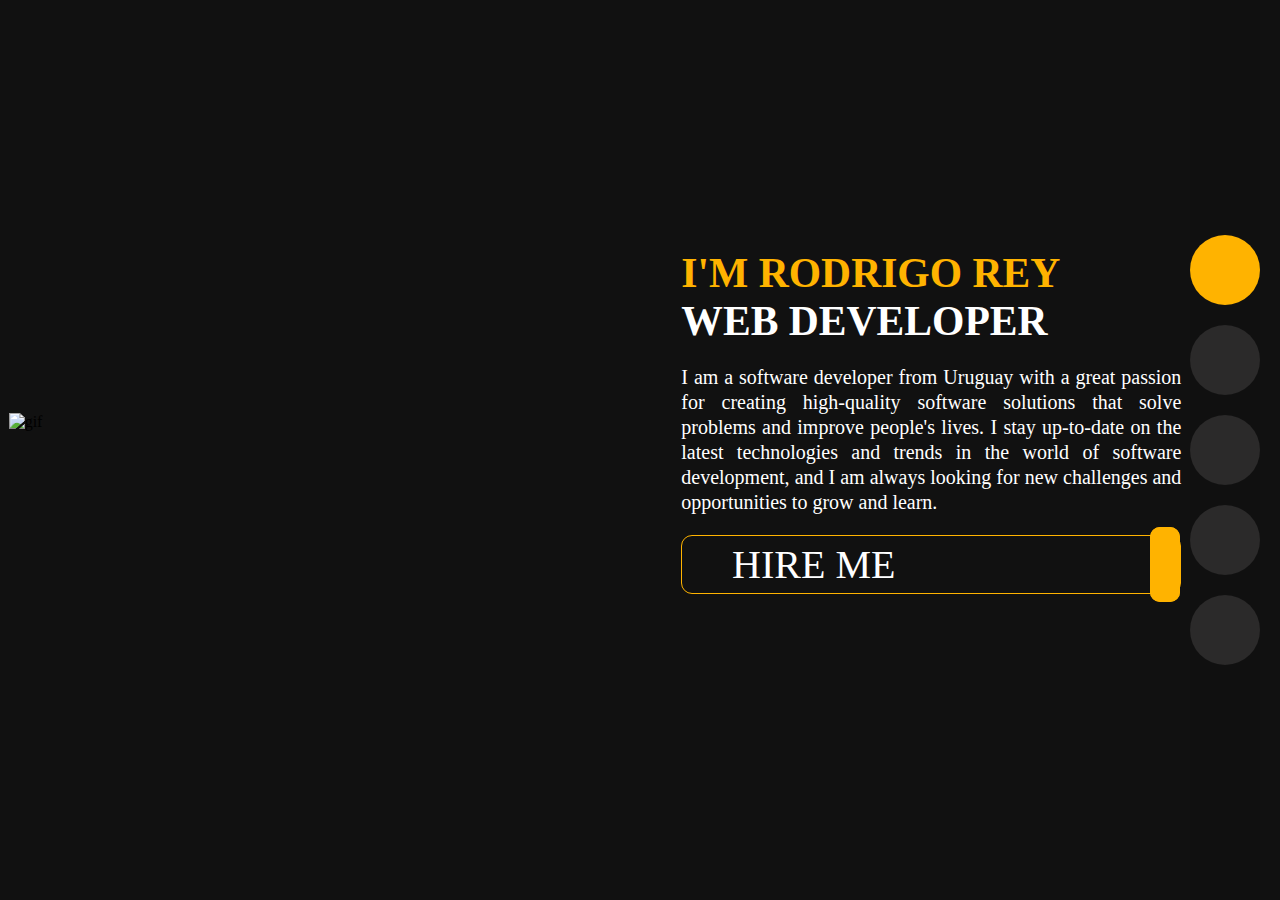
==== index.html @ fa1f94f4 "update identation" ====
<!DOCTYPE html>
<html lang="en">
  <head>
    <!-- Meta descriptions - SEO -->
    <meta charset="UTF-8" />
    <meta http-equiv="X-UA-Compatible" content="IE=edge" />
    <meta name="viewport" content="width=device-width, initial-scale=1.0" />
    <meta name="language" content="english" />
    <meta name="copyright" content="Rodridev inc." />
    <meta name="author" content="Rodrigo Rey" />
    <meta name="audience" content="all" />
    <meta
      name="description"
      content="Discover my web development portfolio showcasing my design & development skills. See my projects and learn how I can create digital solutions for you."
    />
    <meta
      name="keywords"
      content="development, portfolio, html, css, javsacript, java, react, projects, skills, web"
    />
    <meta name="robots" content="index, all, follow" />
    <meta name="category" content="SaaS" />
    <!-- <meta itemprop="telephone" content="+59899999999" /> -->
    <!-- End Meta descriptions - SEO -->
    <!-- <script
      async
      src="https://www.googletagmanager.com/gtag/js?id=G-KCD3X6GB71"
    ></script> -->
    <link rel="stylesheet" href="styles/styles.css" />
    <link rel="shortcut icon" href="/img/logo.webp" />
    <script
      src="https://kit.fontawesome.com/9e08149179.js"
      crossorigin="anonymous"
    ></script>
    <title>Rodrigo Rey | Portfolio-Web</title>
  </head>
  <body>
    <div class="container-index">
      <header class="container-index__header">
        <nav class="nav">
          <ul class="nav__items">
            <li class="nav__items__item active">
              <a href="/"><i class="fa fa-home" aria-hidden="true"></i></a>
            </li>
            <li class="nav__items__item">
              <a href="pages/about.html"
                ><i class="fa fa-user" aria-hidden="true"></i
              ></a>
            </li>
            <li class="nav__items__item">
              <a href="pages/skills.html"
                ><i class="fa fa-book" aria-hidden="true"></i
              ></a>
            </li>
            <li class="nav__items__item">
              <a href="pages/projects.html"
                ><i class="fa fa-folder" aria-hidden="true"></i
              ></a>
            </li>
            <li class="nav__items__item">
              <a href="pages/contact.html"
                ><i class="fa fa-comment-o" aria-hidden="true"></i
              ></a>
            </li>
          </ul>
        </nav>
      </header>
      <main class="container-index__main">
        <div class="contenedor">
          <figure class="figure-home">
            <img src="img/gif.gif" alt="gif" />
          </figure>
          <section class="presentation">
            <h1 class="title-index">
              I'M RODRIGO REY <span>WEB DEVELOPER</span>
            </h1>
            <p>
              I am a software developer from Uruguay with a great passion for
              creating high-quality software solutions that solve problems and
              improve people's lives. I stay up-to-date on the latest
              technologies and trends in the world of software development, and
              I am always looking for new challenges and opportunities to grow
              and learn.
            </p>
            <a href="#">
              <span class="hire">HIRE ME</span>
              <div class="hire__icon">
                <i class="fa fa-arrow-right"></i>
              </div>
            </a>
          </section>
        </div>
      </main>
      <footer class="footer">
        <ul class="footer__iconos">
          <li class="footer__item">
            <a
              href="https://www.linkedin.com/in/rodrigorey2005/"
              target="_blank"
              ><i class="fa fa-linkedin" aria-hidden="true"></i
            ></a>
          </li>
          <li class="footer__item">
            <a href="https://github.com/RodReBer" target="_blank"
              ><i class="fa fa-github" aria-hidden="true"></i
            ></a>
          </li>
          <li class="footer__item">
            <a
              href="https://www.youtube.com/@rodrigorey9706/videos"
              target="_blank"
              ><i class="fa fa-youtube-play" aria-hidden="true"></i
            ></a>
          </li>
        </ul>
      </footer>
    </div>
  </body>
</html>
---- styles/styles.css ----
@font-face {
  font-family: "popinsregular";
  src: url(../fonts/popinsregular.ttf);
}
* {
  margin: 0;
  padding: 0;
  box-sizing: border-box;
  font-family: popinsregular;
  /* border: 1px solid red; */
}

/*Start General*/
body {
  width: 100%;
  height: 100%;
  background-color: #111111;
}

html {
  scrollbar-color: #ffb300 rgba(224, 224, 224, 0.0745098039);
  scrollbar-width: thin;
}

a {
  text-decoration: none;
  color: white;
}

ul {
  list-style: none;
}

::selection {
  color: white;
  background: #ffb300;
}

span {
  color: white;
}

/*End General*/
/*Start About*/
@media (max-width: 900px) {
  .container-about {
    display: flex;
    height: 100vh;
    flex-flow: column nowrap;
    align-items: center;
  }
  .main-about {
    display: flex;
    align-items: center;
    flex-flow: column nowrap;
  }
  .container-about h1 {
    color: white;
    position: relative;
    font-size: calc(3vw + 2rem);
    top: 50px;
  }
  .container-about h1 span {
    color: #ffb300;
  }
  .figure-about {
    display: flex;
    justify-content: center;
  }
  .figure-about img {
    min-width: 100px;
    width: 100%;
    height: auto;
  }
  .info-about {
    display: flex;
    flex-flow: column nowrap;
    padding: 0px 20px 0px 20px;
    gap: 10px;
  }
  .info-about h2 {
    color: white;
    font-size: 35px;
  }
  .info-about .container-info {
    display: flex;
    flex-flow: row nowrap;
    gap: 5vw;
    justify-content: space-between;
  }
  .container-info p {
    color: white;
  }
  .container-info h3 {
    color: rgba(255, 255, 255, 0.504);
    font-weight: 600;
  }
  .container-info .row1,
  .container-info .row2 {
    display: flex;
    flex-flow: column nowrap;
    gap: 15px;
  }
  .freelance #green {
    color: #5be85b;
  }
  .info-about a {
    display: flex;
    flex-flow: row nowrap;
    justify-content: space-between;
    font-size: 40px;
    text-decoration: none;
    color: white;
    text-align: center;
    align-items: center;
    border: 1px solid #ffb300;
    border-radius: 11px;
  }
  .info-about a span {
    font-size: 30px;
    padding: 0px 1% 0px;
  }
  .info-about a i {
    background-color: #ffb300;
    width: 70px;
    border: 15px solid #ffb300;
    border-radius: 10px;
    height: 100%;
  }
}
@media (min-width: 901px) {
  .container-about h1 {
    padding-top: 20px;
    font-size: calc(3vw + 1rem);
  }
  .container-about {
    display: flex;
    height: 100vh;
    flex-flow: column nowrap;
    align-items: center;
    justify-content: center;
  }
  .main-about {
    width: 80%;
    height: 100%;
    display: flex;
    align-items: center;
    flex-flow: column nowrap;
    justify-content: center;
  }
  .container-about .main-about .title h1 {
    color: white;
  }
  .container-about .main-about .title h1 span {
    color: #ffb300;
  }
  .content-about {
    height: 100%;
    width: 90vw;
    display: flex;
    flex-flow: row-reverse nowrap;
    justify-content: space-around;
    margin-bottom: 100px;
  }
  .info-about .title {
    color: white;
    font-size: 35px;
  }
  .info-about .container-info {
    display: flex;
    flex-flow: row nowrap;
    gap: 5vw;
    justify-content: space-between;
  }
  .container-info p {
    color: white;
  }
  .container-info h3 {
    color: rgba(255, 255, 255, 0.504);
    font-weight: 600;
  }
  .container-info .row1,
  .container-info .row2 {
    display: flex;
    flex-flow: column nowrap;
    gap: 15px;
  }
  .freelance #green {
    color: #5be85b;
  }
  .info-about a {
    display: flex;
    flex-flow: row nowrap;
    justify-content: space-between;
    font-size: 40px;
    text-decoration: none;
    color: white;
    text-align: center;
    align-items: center;
    border: 1px solid #ffb300;
    border-radius: 11px;
  }
  .info-about a span {
    font-size: 30px;
    padding: 0px 1% 0px;
  }
  .info-about a i {
    background-color: #ffb300;
    width: 70px;
    border: 15px solid #ffb300;
    border-radius: 10px;
    height: 100%;
  }
  .content-about .info-about {
    display: flex;
    flex-flow: column nowrap;
    gap: 30px;
    justify-content: center;
  }
  .figure-about {
    display: flex;
    align-items: center;
    height: 100%;
    width: 600px;
  }
  .figure-about img {
    min-width: 400px;
    width: 100%;
    height: auto;
  }
}
/*End About*/
/*Start Contact*/
@media (max-width: 900px) {
  .container-contact h1 {
    color: white;
    position: relative;
    font-size: calc(3vw + 2rem);
    margin-top: 50px;
    padding-bottom: 40px;
    text-align: center;
  }
  .container-contact h1 span {
    color: #ffb300;
  }
  .contact-container {
    display: flex;
    flex-flow: column nowrap;
    gap: 20px;
    margin-top: 35px;
    align-items: center;
  }
  .main-skills {
    width: 80%;
    height: 100%;
    display: flex;
    align-items: center;
    flex-flow: column nowrap;
    justify-content: center;
  }
  .container-contact {
    display: flex;
    height: 100vh;
    flex-flow: column nowrap;
    align-items: center;
    justify-content: space-between;
  }
  .message-contact textarea {
    padding-top: 10px;
    padding-left: 20px;
    font-size: 18px;
    width: 60vw;
    max-width: 70vw;
    border-radius: 20px;
    background-color: #2b2a2a;
    resize: vertical;
    max-height: 400px;
    min-height: 100px;
    border: 1px solid #2b2a2a;
    color: white;
  }
  .info-contact input:focus {
    outline: none;
    border: 1px solid #ffb300;
  }
  textarea:focus {
    outline: none;
    border: 1px solid #ffb300;
  }
  .form-contact {
    width: 60vw;
    display: flex;
    flex-flow: column nowrap;
    gap: 20px;
  }
  .info-contact {
    width: 60vw;
    display: flex;
    flex-flow: column nowrap;
    gap: 20px;
  }
  .info-contact input {
    width: 60vw;
    border-radius: 20px;
    background-color: #2b2a2a;
    border: 1px solid #2b2a2a;
    padding: 5px 0px 5px 20px;
    font-size: 18px;
    color: white;
  }
  .message-contact {
    width: 60vw;
    display: flex;
    flex-flow: column nowrap;
  }
  .message-contact h2 {
    color: rgba(255, 255, 255, 0.587);
    padding-left: 20px;
    font-size: 18px;
    font-weight: 200;
  }
  .buttonmsg {
    width: 60vw;
    background-color: #111111;
    display: flex;
    flex-flow: row nowrap;
    font-size: 25px;
    text-decoration: none;
    color: white;
    justify-content: space-between;
    text-align: center;
    align-items: center;
    border: 1px solid #ffb300;
    border-radius: 11px;
    gap: 10px;
    height: auto;
  }
  .buttonmsg i {
    display: flex;
    background-color: #ffb300;
    width: 65px;
    height: 65px;
    border: 30px solid #ffb300;
    border-radius: 10px;
    align-items: center;
    justify-content: center;
  }
  .button-contact {
    height: auto;
    width: 100%;
    display: flex;
    justify-content: center;
  }
  .buttonmsg span {
    padding-left: 5px;
  }
}
@media (max-width: 440px) {
  .buttonmsg i {
    height: 76px;
    width: 76px;
  }
}
@media (min-width: 901px) {
  .container-contact h1 {
    color: white;
    position: relative;
    font-size: calc(3vw + 1rem);
    margin-top: 50px;
    padding-bottom: 40px;
    text-align: center;
  }
  .container-contact h1 span {
    color: #ffb300;
  }
  .contact-container {
    display: flex;
    flex-flow: column nowrap;
    gap: 20px;
    margin-top: 35px;
  }
  .main-skills {
    width: 80%;
    height: 100%;
    display: flex;
    align-items: center;
    flex-flow: column nowrap;
    justify-content: center;
  }
  .container-contact {
    display: flex;
    height: 100vh;
    flex-flow: column nowrap;
    align-items: center;
    justify-content: space-between;
  }
  .message-contact textarea {
    padding-top: 10px;
    padding-left: 20px;
    font-size: 18px;
    width: 60vw;
    max-width: 70vw;
    border-radius: 20px;
    background-color: #2b2a2a;
    resize: vertical;
    max-height: 360px;
    min-height: 100px;
    border: 1px solid #2b2a2a;
    color: white;
  }
  .info-contact input:focus {
    outline: none;
    border: 1px solid #ffb300;
  }
  textarea:focus {
    outline: none;
    border: 1px solid #ffb300;
  }
  .form-contact {
    width: 60vw;
    display: flex;
    flex-flow: column nowrap;
    gap: 20px;
  }
  .info-contact {
    width: 60vw;
    display: flex;
    flex-flow: row nowrap;
    gap: 15px;
  }
  .info-contact input {
    width: 50%;
    border-radius: 20px;
    background-color: #2b2a2a;
    border: 1px solid #2b2a2a;
    padding: 5px 0px 5px 20px;
    font-size: 18px;
    color: white;
  }
  .subject input {
    width: 100%;
  }
  .message-contact {
    width: 60vw;
    display: flex;
    flex-flow: column nowrap;
  }
  .message-contact h2 {
    color: rgba(255, 255, 255, 0.587);
    padding-left: 20px;
    font-size: 18px;
    font-weight: 200;
  }
  .buttonmsg {
    width: 50%;
    background-color: #111111;
    display: flex;
    flex-flow: row nowrap;
    font-size: 25px;
    color: white;
    justify-content: space-between;
    text-align: center;
    align-items: center;
    border: 1px solid #ffb300;
    border-radius: 11px;
  }
  .buttonmsg i {
    display: flex;
    background-color: #ffb300;
    width: 60px;
    height: 60px;
    border: 20px solid #ffb300;
    border-radius: 10px;
    align-items: center;
    justify-content: center;
  }
  .button-contact {
    height: auto;
    width: 100%;
    display: flex;
    justify-content: start;
  }
  .buttonmsg span {
    padding-left: 5px;
  }
}
/*End Contact*/
/*Start Projects*/
.container-project h1 {
  color: white;
  position: relative;
  font-size: calc(3vw + 1rem);
  margin-top: 50px;
  padding-bottom: 40px;
}

.container-project h1 span {
  color: #ffb300;
}

.projects__project img {
  width: 75px;
  height: 75px;
  border-radius: 11px;
}

.projects__project {
  width: 300px;
  height: 200px;
  background-color: rgba(255, 255, 255, 0.1);
  border: 2px solid #ffb300;
  font-size: 16px;
  font-weight: 400;
  text-align: center;
  display: flex;
  justify-content: center;
  align-items: center;
  border-radius: 11px;
  position: relative;
}

.items-projects {
  width: 100%;
  height: 100%;
  display: flex;
  justify-content: center;
  flex-flow: row wrap;
  gap: 20px;
  margin-top: 20vh;
  margin-bottom: 54px;
}

.projects {
  display: flex;
  flex-flow: row wrap;
  justify-content: center;
  align-items: center;
  width: 80%;
  height: auto;
  margin-bottom: 60px;
  gap: 20px;
}

.main-project {
  background-color: #111111;
  height: 100%;
  display: flex;
  align-items: center;
  flex-flow: column nowrap;
  justify-content: space-between;
}

.description {
  position: absolute;
  top: 0;
  left: 0;
  width: 100%;
  height: 100%;
  background-color: rgba(255, 255, 255, 0.655);
  opacity: 0;
  transition: opacity 0.3s ease-in-out;
  display: flex;
  align-items: center;
  justify-content: center;
  text-align: center;
  border-radius: 11px;
}

.projects__project:hover .description {
  opacity: 1;
  border-radius: 11px;
}

@media (max-width: 900px) {
  .container-project h1 {
    font-size: calc(3vw + 1.5rem);
  }
  .projects__project {
    width: 250px;
    height: 150px;
  }
}
/*End Projects*/
/*Start Skills*/
@media (max-width: 900px) {
  .container-skills {
    display: flex;
    height: 100%;
    flex-flow: column nowrap;
    align-items: center;
    justify-content: space-between;
  }
  .main-skills {
    display: flex;
    align-items: center;
    flex-flow: column nowrap;
    margin-bottom: 50px;
  }
  .container-skills h1 {
    color: white;
    position: relative;
    font-size: calc(3vw + 2rem);
    margin-top: 50px;
    text-align: center;
  }
  .container-skills h1 span {
    color: #ffb300;
  }
  .skills {
    display: flex;
    flex-flow: row wrap;
    gap: 20px;
    justify-content: center;
  }
  .content-skills {
    display: flex;
    flex-flow: column nowrap;
    gap: 20px;
  }
  .categories {
    display: flex;
    flex-flow: row wrap;
    align-self: center;
    gap: 5px;
    justify-content: space-around;
    width: 100%;
  }
  .categories a {
    padding: 0px 10px 0px 10px;
    background-color: #444444;
    border-radius: 5px;
    text-align: center;
  }
  .skill {
    width: 120px;
    height: 120px;
    background-color: rgba(255, 255, 255, 0.1);
    border: 2px solid #ffb300;
    font-size: 16px;
    font-weight: 400;
    text-align: center;
    display: flex;
    justify-content: center;
    align-items: center;
    border-radius: 11px;
    position: relative;
  }
  .skill img {
    width: 85px;
    height: 85px;
    border-radius: 11px;
  }
  .description {
    position: absolute;
    top: 0;
    left: 0;
    width: 100%;
    height: 100%;
    background-color: rgba(255, 255, 255, 0.655);
    opacity: 0;
    transition: opacity 0.3s ease-in-out;
    display: flex;
    align-items: center;
    justify-content: center;
    text-align: center;
    border-radius: 11px;
    cursor: default;
    user-select: none;
  }
  .skill:active .description {
    opacity: 1;
    border-radius: 11px;
  }
  .description h2 {
    color: #111111;
    font-size: 16px;
    font-weight: 900;
  }
}
@media (min-width: 901px) {
  .container-skills {
    display: flex;
    height: 100vh;
    flex-flow: column nowrap;
    align-items: center;
    justify-content: center;
  }
  .main-skills {
    width: 80%;
    height: 100%;
    display: flex;
    align-items: center;
    flex-flow: column nowrap;
    justify-content: center;
  }
  .container-skills h1 {
    color: white;
    position: relative;
    font-size: calc(3vw + 1rem);
    margin-top: 50px;
    padding-bottom: 40px;
  }
  .container-skills h1 span {
    color: #ffb300;
  }
  .skills {
    display: flex;
    flex-flow: row wrap;
    gap: 20px;
    justify-content: center;
  }
  .content-skills {
    display: flex;
    flex-flow: column nowrap;
    gap: 20px;
    height: 100%;
    width: 90vw;
    max-width: 1000px;
  }
  .categories {
    display: flex;
    flex-flow: row wrap;
    align-self: center;
    gap: 5px;
    justify-content: space-around;
    width: 100%;
  }
  .categories a {
    padding: 0px 10px 0px 10px;
    background-color: #444444;
    border-radius: 5px;
    text-align: center;
  }
  .skill {
    width: 150px;
    height: 150px;
    background-color: rgba(255, 255, 255, 0.1);
    border: 2px solid #ffb300;
    font-size: 16px;
    font-weight: 400;
    text-align: center;
    display: flex;
    justify-content: center;
    align-items: center;
    border-radius: 11px;
    position: relative;
  }
  .skill img {
    width: 85px;
    height: 85px;
    border-radius: 11px;
  }
  .description {
    position: absolute;
    top: 0;
    left: 0;
    width: 100%;
    height: 100%;
    background-color: rgba(255, 255, 255, 0.655);
    opacity: 0;
    transition: opacity 0.3s ease-in-out;
    display: flex;
    align-items: center;
    justify-content: center;
    text-align: center;
    border-radius: 11px;
    cursor: default;
    user-select: none;
  }
  .skill:hover .description {
    opacity: 1;
    border-radius: 11px;
  }
  .description h2 {
    color: #111111;
    font-size: 16px;
    font-weight: 900;
  }
}
/*End Skills*/
/*index*/
.title-index {
  display: flex;
  flex-flow: column nowrap;
  font-weight: bold;
  color: #ffb300;
  font-size: calc(3vw + 2rem);
}

.presentation h1 {
  font-weight: bold;
  color: #ffb300;
  font-size: calc(3vw + 2rem);
}

@media (max-width: 900px) {
  body {
    overflow: scroll;
  }
  .contenedor {
    display: flex;
    flex-flow: column nowrap;
    align-items: center;
  }
  .container-index {
    display: flex;
    height: 100vh;
    flex-flow: column nowrap;
    justify-content: space-between;
  }
  /*presentation*/
  .container-index__main {
    display: flex;
    flex-flow: column nowrap;
    align-items: center;
  }
  .presentation h1 {
    text-align: center;
  }
  .presentation p {
    font-size: 20px;
    padding: 0px 10vw 0px 10vw;
    color: white;
    text-align: justify;
  }
  .figure-home {
    display: flex;
    justify-content: center;
  }
  .figure-home img {
    min-width: 100px;
    width: 100%;
    height: auto;
  }
  .presentation a {
    display: flex;
    flex-flow: row nowrap;
    justify-content: space-between;
    font-size: 40px;
    text-decoration: none;
    color: white;
    align-items: center;
    border: 1px solid #ffb300;
    border-radius: 11px;
    margin: 10px 10vw 0px 10vw;
  }
  .hire__icon {
    width: 60px;
    text-align: center;
    background-color: #ffb300;
    border-radius: 9px;
  }
}
@media (min-width: 901px) {
  .container-index {
    display: flex;
    height: 100vh;
    flex-flow: column nowrap;
  }
  .container-index__header {
    background-color: rgba(17, 17, 17, 0.5960784314);
    height: 100%;
    display: flex;
    position: fixed;
    right: 0;
    align-items: center;
    margin-right: 20px;
  }
  /*main*/
  .container-index__main {
    height: 100%;
    display: flex;
    align-items: center;
    flex-flow: column nowrap;
    justify-content: space-evenly;
  }
  .container-index__main .contenedor {
    width: 100%;
    display: flex;
    flex-flow: row nowrap;
    align-items: center;
    justify-content: space-evenly;
    gap: 5%;
  }
  .container-index__main .figure-home img {
    min-width: 400px;
    width: 100%;
    height: auto;
  }
  .container-index__main .figure-home {
    display: flex;
    align-items: center;
    height: 100%;
    width: 600px;
  }
  .presentation {
    max-width: 500px;
    width: 100%;
    height: auto;
    display: flex;
    flex-direction: column;
    gap: 20px;
    margin-right: 90px;
  }
  .presentation h1 {
    display: flex;
    flex-flow: column nowrap;
    color: #ffb300;
    font-size: calc(2vw + 1rem);
  }
  .presentation p {
    max-width: 520px;
    line-height: 25px;
    font-size: 20px;
    color: white;
    text-align: justify;
  }
  .presentation a {
    display: flex;
    flex-flow: row nowrap;
    justify-content: space-between;
    font-size: 40px;
    text-decoration: none;
    color: white;
    text-align: center;
    align-items: center;
    border: 1px solid #ffb300;
    border-radius: 11px;
  }
  .presentation a span {
    padding: 5px 10% 5px;
  }
  .presentation a i {
    background-color: #ffb300;
    width: 70px;
    border: 15px solid #ffb300;
    border-radius: 10px;
    height: 100%;
  }
  /*End main*/
}
/*end index*/
/*Footer*/
@media (max-width: 900px) {
  .footer {
    width: 100%;
    display: flex;
    justify-content: center;
    padding-bottom: 75px;
  }
  .footer__iconos {
    display: flex;
    flex-flow: row nowrap;
  }
  .footer__iconos li {
    display: flex;
    text-align: center;
    gap: 20px;
  }
  .footer__item a {
    display: flex;
    align-items: center;
    justify-content: center;
    width: 50px;
    height: 50px;
    color: white;
    list-style: none;
    text-decoration: none;
    font-size: 40px;
  }
}
@media (min-width: 901px) {
  .footer {
    background-color: #111111;
    width: 100%;
    display: flex;
    bottom: 0;
    justify-content: center;
    padding-bottom: 5px;
    padding-top: 2px;
  }
  .footer__iconos {
    display: flex;
    flex-flow: row nowrap;
  }
  .footer__iconos li {
    display: flex;
    text-align: center;
    gap: 20px;
  }
  .footer__item a {
    display: flex;
    align-items: center;
    justify-content: center;
    width: 50px;
    height: 50px;
    color: white;
    list-style: none;
    text-decoration: none;
    font-size: 40px;
  }
}
/*End footer*/
/*Start nav*/
@media (max-width: 900px) {
  .container-index__header {
    display: flex;
    position: fixed;
    bottom: 0;
    width: 100%;
    justify-content: center;
    background-color: rgba(43, 42, 42, 0.6784313725);
    z-index: 1;
  }
  .nav {
    display: flex;
    justify-content: center;
    width: 100%;
  }
  .nav__items {
    justify-content: center;
    width: 100%;
  }
  .nav__items__item a {
    width: 70px;
    height: 70px;
    color: white;
    font-size: 30px;
    background-color: #444444;
    border-radius: 50%;
    display: flex;
    flex-flow: column;
    text-decoration: none;
    justify-content: center;
  }
  .nav__items__item a:hover {
    background-color: #ffb300;
  }
  .active a {
    background-color: #ffb300;
  }
  .nav__items__item {
    padding: 2px 0px 2px 0px;
  }
  .nav__items,
  .nav__items li {
    display: flex;
    justify-content: space-around;
    flex-flow: row nowrap;
    align-items: center;
    text-align: center;
    list-style: none;
  }
}
@media (min-width: 901px) {
  .nav__items,
  .nav__items li {
    display: flex;
    flex-flow: column nowrap;
    align-items: center;
    text-align: center;
    gap: 20px;
    list-style: none;
  }
  .nav__items__item a {
    width: 5.5vw;
    height: 5.5vw;
    max-width: 70px;
    max-height: 70px;
    color: white;
    font-size: 30px;
    background-color: #2b2a2a;
    border-radius: 50%;
    display: flex;
    flex-flow: column;
    text-decoration: none;
    justify-content: center;
  }
  .nav__items__item a:hover {
    background-color: #ffb300;
  }
  .active a {
    background-color: #ffb300;
  }
}
/*End nav*/

/*# sourceMappingURL=styles.css.map */
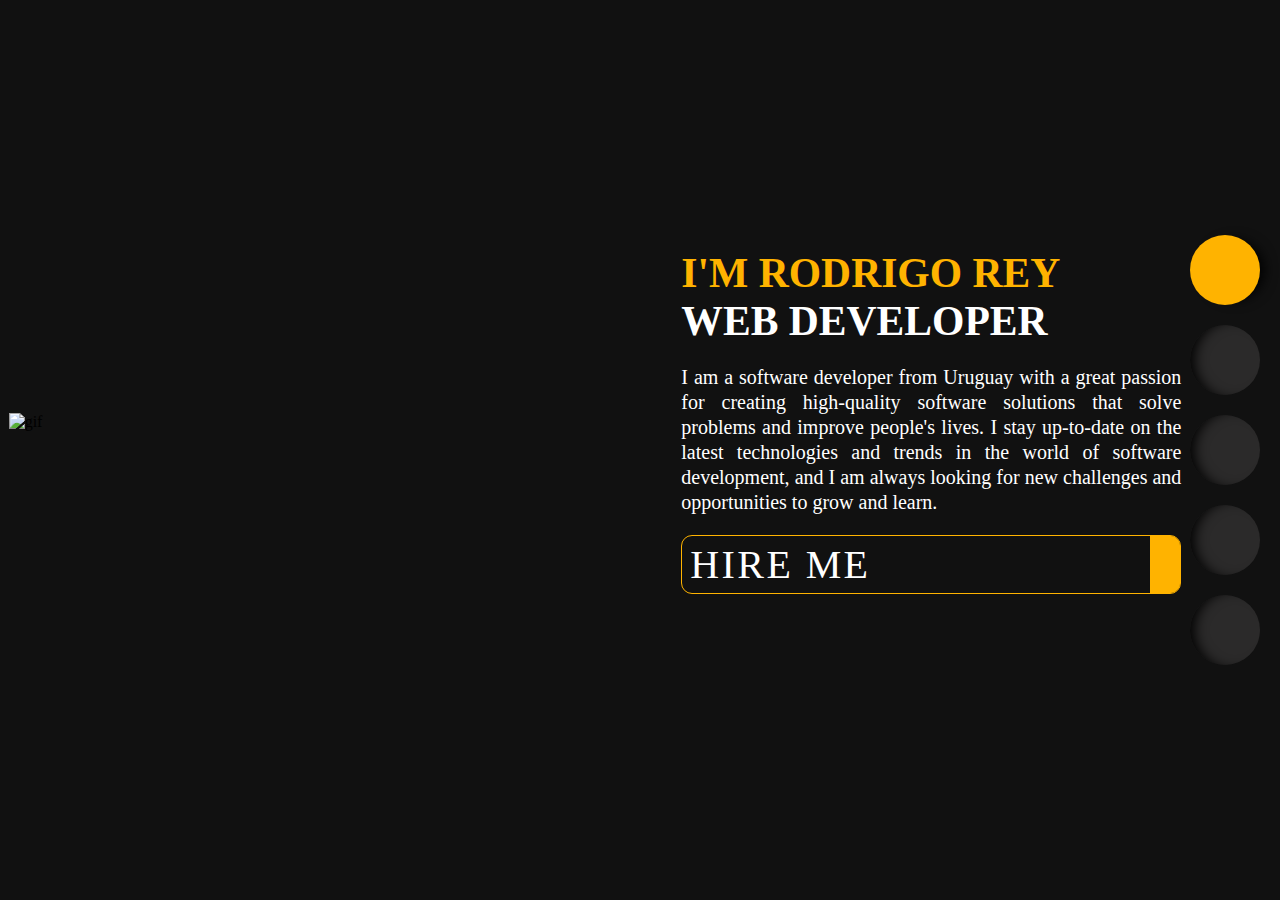
==== commit 10dba4ad: "update everything" ====
--- a/index.html
+++ b/index.html
@@ -21,13 +21,26 @@
     <meta name="category" content="SaaS" />
     <!-- <meta itemprop="telephone" content="+59899999999" /> -->
     <!-- End Meta descriptions - SEO -->
-    <!-- <script
+
+    <!-- Google tag (gtag.js) -->
+    <script
       async
-      src="https://www.googletagmanager.com/gtag/js?id=G-KCD3X6GB71"
-    ></script> -->
+      src="https://www.googletagmanager.com/gtag/js?id=G-EQL56H07B2"
+    ></script>
+    <script>
+      window.dataLayer = window.dataLayer || [];
+      function gtag() {
+        dataLayer.push(arguments);
+      }
+      gtag("js", new Date());
+
+      gtag("config", "G-EQL56H07B2");
+    </script>
+
     <link rel="stylesheet" href="styles/styles.css" />
-    <link rel="shortcut icon" href="/img/logo.webp" />
+    <link rel="shortcut icon" href="img/logo.webp" type="image/x-icon" />
     <script
+      async
       src="https://kit.fontawesome.com/9e08149179.js"
       crossorigin="anonymous"
     ></script>
@@ -39,26 +52,44 @@
         <nav class="nav">
           <ul class="nav__items">
             <li class="nav__items__item active">
-              <a href="/"><i class="fa fa-home" aria-hidden="true"></i></a>
+              <a href="../index.html"
+                ><i class="fa fa-home" aria-hidden="true" aria-label="home"></i
+              ></a>
             </li>
             <li class="nav__items__item">
               <a href="pages/about.html"
-                ><i class="fa fa-user" aria-hidden="true"></i
+                ><i
+                  class="fa fa-user"
+                  aria-hidden="true"
+                  aria-label="about me"
+                ></i
               ></a>
             </li>
             <li class="nav__items__item">
               <a href="pages/skills.html"
-                ><i class="fa fa-book" aria-hidden="true"></i
+                ><i
+                  class="fa fa-book"
+                  aria-hidden="true"
+                  aria-label="skills"
+                ></i
               ></a>
             </li>
             <li class="nav__items__item">
               <a href="pages/projects.html"
-                ><i class="fa fa-folder" aria-hidden="true"></i
+                ><i
+                  class="fa fa-folder"
+                  aria-hidden="true"
+                  aria-label="projects"
+                ></i
               ></a>
             </li>
             <li class="nav__items__item">
-              <a href="pages/contact.html"
-                ><i class="fa fa-comment-o" aria-hidden="true"></i
+              <a href="pages/contact.html">
+                <i
+                  class="fa fa-comment-o"
+                  aria-hidden="true"
+                  aria-label="contact"
+                ></i
               ></a>
             </li>
           </ul>
@@ -81,7 +112,7 @@
               I am always looking for new challenges and opportunities to grow
               and learn.
             </p>
-            <a href="#">
+            <a class="button" href="#">
               <span class="hire">HIRE ME</span>
               <div class="hire__icon">
                 <i class="fa fa-arrow-right"></i>
--- a/styles/styles.css
+++ b/styles/styles.css
@@ -1,7 +1,9 @@
 @font-face {
   font-family: "popinsregular";
   src: url(../fonts/popinsregular.ttf);
-}
+  font-display: swap;
+}
+/*Reset*/
 * {
   margin: 0;
   padding: 0;
@@ -40,7 +42,49 @@
   color: white;
 }
 
+.freelance #green {
+  color: #5be85b;
+}
+
 /*End General*/
+.button {
+  display: inline-block;
+  padding-left: 0rem;
+  color: #fff;
+  text-transform: uppercase;
+  font-size: 1rem;
+  letter-spacing: 0.15rem;
+  transition: all 0.3s;
+  position: relative;
+  overflow: hidden;
+  z-index: 1;
+}
+.button:after {
+  content: "";
+  position: absolute;
+  bottom: 0;
+  left: 0;
+  width: 100%;
+  height: 100%;
+  background-color: transparent;
+  border-radius: 10rem;
+  z-index: 1;
+}
+.button:before {
+  content: "";
+  position: absolute;
+  bottom: 0;
+  right: 0;
+  width: 0%;
+  height: 100%;
+  background-color: #ffb300;
+  transition: all 0.8s;
+  z-index: -1;
+}
+.button:hover:before {
+  width: 100%;
+}
+
 /*Start About*/
 @media (max-width: 900px) {
   .container-about {
@@ -49,40 +93,128 @@
     flex-flow: column nowrap;
     align-items: center;
   }
-  .main-about {
-    display: flex;
-    align-items: center;
-    flex-flow: column nowrap;
-  }
-  .container-about h1 {
+  .container-about .main-about {
+    display: flex;
+    align-items: center;
+    flex-flow: column nowrap;
+  }
+  .container-about .main-about h1 {
     color: white;
     position: relative;
     font-size: calc(3vw + 2rem);
     top: 50px;
   }
-  .container-about h1 span {
+  .container-about .main-about h1 span {
     color: #ffb300;
   }
-  .figure-about {
-    display: flex;
-    justify-content: center;
-  }
-  .figure-about img {
+  .container-about .main-about .figure-about {
+    display: flex;
+    justify-content: center;
+  }
+  .container-about .main-about .figure-about img {
     min-width: 100px;
     width: 100%;
     height: auto;
   }
-  .info-about {
+  .container-about .main-about .info-about {
     display: flex;
     flex-flow: column nowrap;
     padding: 0px 20px 0px 20px;
     gap: 10px;
   }
-  .info-about h2 {
+  .container-about .main-about .info-about a {
+    display: flex;
+    justify-content: space-between;
+    align-items: center;
+    flex-flow: row nowrap;
+    font-size: 40px;
+    text-decoration: none;
+    color: white;
+    text-align: center;
+    border: 1px solid #ffb300;
+    border-radius: 11px;
+  }
+  .container-about .main-about .info-about a span {
+    font-size: 30px;
+    padding: 0px 1% 0px;
+  }
+  .container-about .main-about .info-about a i {
+    background-color: #ffb300;
+    width: 70px;
+    border: 10px solid #ffb300;
+    border-radius: 10px;
+    height: 100%;
+    min-height: 50px;
+  }
+  .container-about .main-about .info-about h2 {
     color: white;
     font-size: 35px;
   }
-  .info-about .container-info {
+  .container-about .main-about .info-about .container-info {
+    display: flex;
+    flex-flow: row nowrap;
+    gap: 5vw;
+    justify-content: space-between;
+  }
+  .container-about .main-about .info-about .container-info p {
+    color: white;
+  }
+  .container-about .main-about .info-about .container-info h3 {
+    color: rgba(255, 255, 255, 0.504);
+    font-weight: 600;
+  }
+  .container-about .main-about .info-about .container-info .row1,
+  .container-about .main-about .info-about .container-info .row2 {
+    display: flex;
+    flex-flow: column nowrap;
+    gap: 15px;
+  }
+}
+@media (min-width: 901px) {
+  .container-about {
+    display: flex;
+    justify-content: center;
+    align-items: center;
+    height: 100vh;
+    flex-flow: column nowrap;
+  }
+  .container-about h1 {
+    padding-top: 20px;
+    font-size: calc(3vw + 1rem);
+  }
+  .container-about .main-about .title h1 {
+    color: white;
+  }
+  .container-about .main-about .title h1 span {
+    color: #ffb300;
+  }
+  .main-about {
+    display: flex;
+    justify-content: center;
+    align-items: center;
+    width: 80%;
+    height: 100%;
+    flex-flow: column nowrap;
+  }
+  .content-about {
+    height: 100%;
+    width: 90vw;
+    display: flex;
+    flex-flow: row-reverse nowrap;
+    justify-content: space-around;
+    margin-bottom: 100px;
+  }
+  .content-about .info-about {
+    display: flex;
+    flex-flow: column nowrap;
+    gap: 30px;
+    justify-content: center;
+  }
+  .content-about .info-about .title {
+    color: white;
+    font-size: 35px;
+  }
+  .content-about .info-about .container-info {
     display: flex;
     flex-flow: row nowrap;
     gap: 5vw;
@@ -101,18 +233,15 @@
     flex-flow: column nowrap;
     gap: 15px;
   }
-  .freelance #green {
-    color: #5be85b;
-  }
   .info-about a {
     display: flex;
-    flex-flow: row nowrap;
     justify-content: space-between;
+    align-items: center;
+    flex-flow: row nowrap;
     font-size: 40px;
     text-decoration: none;
     color: white;
     text-align: center;
-    align-items: center;
     border: 1px solid #ffb300;
     border-radius: 11px;
   }
@@ -127,95 +256,10 @@
     border-radius: 10px;
     height: 100%;
   }
-}
-@media (min-width: 901px) {
-  .container-about h1 {
-    padding-top: 20px;
-    font-size: calc(3vw + 1rem);
-  }
-  .container-about {
-    display: flex;
-    height: 100vh;
-    flex-flow: column nowrap;
-    align-items: center;
-    justify-content: center;
-  }
-  .main-about {
-    width: 80%;
-    height: 100%;
-    display: flex;
-    align-items: center;
-    flex-flow: column nowrap;
-    justify-content: center;
-  }
-  .container-about .main-about .title h1 {
-    color: white;
-  }
-  .container-about .main-about .title h1 span {
-    color: #ffb300;
-  }
-  .content-about {
-    height: 100%;
-    width: 90vw;
-    display: flex;
-    flex-flow: row-reverse nowrap;
-    justify-content: space-around;
-    margin-bottom: 100px;
-  }
-  .info-about .title {
-    color: white;
-    font-size: 35px;
-  }
-  .info-about .container-info {
-    display: flex;
-    flex-flow: row nowrap;
-    gap: 5vw;
-    justify-content: space-between;
-  }
-  .container-info p {
-    color: white;
-  }
-  .container-info h3 {
-    color: rgba(255, 255, 255, 0.504);
-    font-weight: 600;
-  }
-  .container-info .row1,
-  .container-info .row2 {
-    display: flex;
-    flex-flow: column nowrap;
-    gap: 15px;
-  }
-  .freelance #green {
-    color: #5be85b;
-  }
-  .info-about a {
-    display: flex;
-    flex-flow: row nowrap;
-    justify-content: space-between;
-    font-size: 40px;
-    text-decoration: none;
-    color: white;
-    text-align: center;
-    align-items: center;
-    border: 1px solid #ffb300;
-    border-radius: 11px;
-  }
-  .info-about a span {
-    font-size: 30px;
-    padding: 0px 1% 0px;
-  }
-  .info-about a i {
-    background-color: #ffb300;
-    width: 70px;
-    border: 15px solid #ffb300;
-    border-radius: 10px;
-    height: 100%;
-  }
-  .content-about .info-about {
-    display: flex;
-    flex-flow: column nowrap;
-    gap: 30px;
-    justify-content: center;
+  .info-about a:hover {
+    box-shadow: 0px 0px 50px -14px rgba(0, 0, 0, 0.49);
+    -webkit-box-shadow: 0px 0px 50px -14px rgba(0, 0, 0, 0.49);
+    -moz-box-shadow: 0px 0px 50px -14px rgba(0, 0, 0, 0.49);
   }
   .figure-about {
     display: flex;
@@ -227,11 +271,24 @@
     min-width: 400px;
     width: 100%;
     height: auto;
+  }
+}
+@media (max-width: 304px) {
+  .info-about a i {
+    height: 95px !important;
+    padding: 10px;
   }
 }
 /*End About*/
 /*Start Contact*/
 @media (max-width: 900px) {
+  .container-contact {
+    display: flex;
+    justify-content: space-between;
+    align-items: center;
+    height: 100vh;
+    flex-flow: column nowrap;
+  }
   .container-contact h1 {
     color: white;
     position: relative;
@@ -243,63 +300,26 @@
   .container-contact h1 span {
     color: #ffb300;
   }
-  .contact-container {
+  .container-contact .contact-container {
     display: flex;
     flex-flow: column nowrap;
     gap: 20px;
     margin-top: 35px;
     align-items: center;
   }
-  .main-skills {
-    width: 80%;
-    height: 100%;
-    display: flex;
-    align-items: center;
-    flex-flow: column nowrap;
-    justify-content: center;
-  }
-  .container-contact {
-    display: flex;
-    height: 100vh;
-    flex-flow: column nowrap;
-    align-items: center;
-    justify-content: space-between;
-  }
-  .message-contact textarea {
-    padding-top: 10px;
-    padding-left: 20px;
-    font-size: 18px;
+  .container-contact .contact-container .form-contact {
     width: 60vw;
-    max-width: 70vw;
-    border-radius: 20px;
-    background-color: #2b2a2a;
-    resize: vertical;
-    max-height: 400px;
-    min-height: 100px;
-    border: 1px solid #2b2a2a;
-    color: white;
-  }
-  .info-contact input:focus {
-    outline: none;
-    border: 1px solid #ffb300;
-  }
-  textarea:focus {
-    outline: none;
-    border: 1px solid #ffb300;
-  }
-  .form-contact {
+    display: flex;
+    flex-flow: column nowrap;
+    gap: 20px;
+  }
+  .container-contact .contact-container .form-contact .info-contact {
     width: 60vw;
     display: flex;
     flex-flow: column nowrap;
     gap: 20px;
   }
-  .info-contact {
-    width: 60vw;
-    display: flex;
-    flex-flow: column nowrap;
-    gap: 20px;
-  }
-  .info-contact input {
+  .container-contact .contact-container .form-contact .info-contact input {
     width: 60vw;
     border-radius: 20px;
     background-color: #2b2a2a;
@@ -308,99 +328,118 @@
     font-size: 18px;
     color: white;
   }
-  .message-contact {
-    width: 60vw;
-    display: flex;
-    flex-flow: column nowrap;
-  }
-  .message-contact h2 {
-    color: rgba(255, 255, 255, 0.587);
-    padding-left: 20px;
-    font-size: 18px;
-    font-weight: 200;
-  }
-  .buttonmsg {
-    width: 60vw;
-    background-color: #111111;
-    display: flex;
-    flex-flow: row nowrap;
-    font-size: 25px;
-    text-decoration: none;
-    color: white;
-    justify-content: space-between;
-    text-align: center;
-    align-items: center;
+  .container-contact .contact-container .form-contact .info-contact input:focus {
+    outline: none;
     border: 1px solid #ffb300;
-    border-radius: 11px;
-    gap: 10px;
-    height: auto;
-  }
-  .buttonmsg i {
-    display: flex;
-    background-color: #ffb300;
-    width: 65px;
-    height: 65px;
-    border: 30px solid #ffb300;
-    border-radius: 10px;
-    align-items: center;
-    justify-content: center;
-  }
-  .button-contact {
-    height: auto;
-    width: 100%;
-    display: flex;
-    justify-content: center;
-  }
-  .buttonmsg span {
-    padding-left: 5px;
-  }
-}
-@media (max-width: 440px) {
-  .buttonmsg i {
-    height: 76px;
-    width: 76px;
-  }
-}
-@media (min-width: 901px) {
-  .container-contact h1 {
-    color: white;
-    position: relative;
-    font-size: calc(3vw + 1rem);
-    margin-top: 50px;
-    padding-bottom: 40px;
-    text-align: center;
-  }
-  .container-contact h1 span {
-    color: #ffb300;
-  }
-  .contact-container {
-    display: flex;
-    flex-flow: column nowrap;
-    gap: 20px;
-    margin-top: 35px;
-  }
-  .main-skills {
-    width: 80%;
-    height: 100%;
-    display: flex;
-    align-items: center;
-    flex-flow: column nowrap;
-    justify-content: center;
-  }
-  .container-contact {
-    display: flex;
-    height: 100vh;
-    flex-flow: column nowrap;
-    align-items: center;
-    justify-content: space-between;
-  }
-  .message-contact textarea {
+  }
+  .container-contact .contact-container .form-contact .message-contact textarea {
     padding-top: 10px;
     padding-left: 20px;
     font-size: 18px;
     width: 60vw;
     max-width: 70vw;
-    border-radius: 20px;
+    border-radius: 20px 20px 0px 20px;
+    background-color: #2b2a2a;
+    resize: vertical;
+    max-height: 400px;
+    min-height: 100px;
+    border: 1px solid #2b2a2a;
+    color: white;
+  }
+  .container-contact .contact-container .form-contact .message-contact textarea:focus {
+    outline: none;
+    border: 1px solid #ffb300;
+  }
+  .container-contact .contact-container .form-contact .button-contact {
+    height: auto;
+    width: 100%;
+    display: flex;
+    justify-content: center;
+  }
+  .container-contact .contact-container .form-contact .button-contact .buttonmsg {
+    display: flex;
+    justify-content: space-between;
+    align-items: center;
+    width: 60vw;
+    background-color: #111111;
+    flex-flow: row nowrap;
+    font-size: 25px;
+    text-decoration: none;
+    color: white;
+    text-align: center;
+    border: 1px solid #ffb300;
+    border-radius: 11px;
+    gap: 10px;
+    height: auto;
+  }
+  .container-contact .contact-container .form-contact .button-contact .buttonmsg i {
+    display: flex;
+    justify-content: center;
+    align-items: center;
+    background-color: #ffb300;
+    width: 65px;
+    height: 100%;
+    border: 30px solid #ffb300;
+    border-radius: 10px;
+    min-height: 65px;
+    max-height: 78px;
+  }
+  .container-contact .contact-container .form-contact .button-contact .buttonmsg span {
+    padding-left: 5px;
+  }
+  .container-contact .contact-container .form-contact .message-contact {
+    width: 60vw;
+    display: flex;
+    flex-flow: column nowrap;
+  }
+  .container-contact .contact-container .form-contact .message-contact h2 {
+    color: rgba(255, 255, 255, 0.587);
+    padding-left: 20px;
+    font-size: 18px;
+    font-weight: 200;
+  }
+}
+@media (min-width: 901px) {
+  .container-contact {
+    display: flex;
+    justify-content: space-between;
+    align-items: center;
+    height: 100vh;
+    flex-flow: column nowrap;
+  }
+  .container-contact h1 {
+    color: white;
+    position: relative;
+    font-size: calc(3vw + 1rem);
+    margin-top: 50px;
+    padding-bottom: 40px;
+    text-align: center;
+  }
+  .container-contact h1 span {
+    color: #ffb300;
+  }
+  .container-contact .contact-container {
+    display: flex;
+    flex-flow: column nowrap;
+    gap: 20px;
+    margin-top: 35px;
+  }
+  .container-contact .contact-container .form-contact {
+    width: 60vw;
+    display: flex;
+    flex-flow: column nowrap;
+    gap: 20px;
+  }
+  .container-contact .contact-container .form-contact .subject input {
+    width: 100%;
+  }
+  .container-contact .contact-container .form-contact .message-contact textarea {
+    padding-top: 10px;
+    padding-left: 20px;
+    font-size: 18px;
+    width: 60vw;
+    max-width: 70vw;
+    border-radius: 20px 20px 0px 20px;
     background-color: #2b2a2a;
     resize: vertical;
     max-height: 360px;
@@ -408,28 +447,18 @@
     border: 1px solid #2b2a2a;
     color: white;
   }
-  .info-contact input:focus {
+  .container-contact .contact-container .form-contact .message-contact textarea:focus {
     outline: none;
     border: 1px solid #ffb300;
   }
-  textarea:focus {
-    outline: none;
-    border: 1px solid #ffb300;
-  }
-  .form-contact {
+  .container-contact .contact-container .form-contact .info-contact {
     width: 60vw;
     display: flex;
-    flex-flow: column nowrap;
-    gap: 20px;
-  }
-  .info-contact {
-    width: 60vw;
-    display: flex;
     flex-flow: row nowrap;
     gap: 15px;
   }
-  .info-contact input {
-    width: 50%;
+  .container-contact .contact-container .form-contact .info-contact input {
+    width: 100%;
     border-radius: 20px;
     background-color: #2b2a2a;
     border: 1px solid #2b2a2a;
@@ -437,120 +466,117 @@
     font-size: 18px;
     color: white;
   }
-  .subject input {
-    width: 100%;
-  }
-  .message-contact {
+  .container-contact .contact-container .form-contact .info-contact input:focus {
+    outline: none;
+    border: 1px solid #ffb300;
+  }
+  .container-contact .contact-container .form-contact .message-contact {
     width: 60vw;
     display: flex;
     flex-flow: column nowrap;
   }
-  .message-contact h2 {
+  .container-contact .contact-container .form-contact .message-contact h2 {
     color: rgba(255, 255, 255, 0.587);
     padding-left: 20px;
     font-size: 18px;
     font-weight: 200;
   }
-  .buttonmsg {
+  .container-contact .contact-container .form-contact .button-contact {
+    height: auto;
+    width: 100%;
+    display: flex;
+    justify-content: start;
+  }
+  .container-contact .contact-container .form-contact .button-contact .buttonmsg {
+    display: flex;
+    justify-content: space-between;
+    align-items: center;
     width: 50%;
     background-color: #111111;
-    display: flex;
     flex-flow: row nowrap;
     font-size: 25px;
     color: white;
-    justify-content: space-between;
-    text-align: center;
-    align-items: center;
+    text-align: center;
     border: 1px solid #ffb300;
     border-radius: 11px;
   }
-  .buttonmsg i {
-    display: flex;
+  .container-contact .contact-container .form-contact .button-contact .buttonmsg:hover {
+    cursor: pointer;
+  }
+  .container-contact .contact-container .form-contact .button-contact .buttonmsg i {
+    display: flex;
+    justify-content: center;
+    align-items: center;
     background-color: #ffb300;
     width: 60px;
-    height: 60px;
+    height: 100%;
     border: 20px solid #ffb300;
     border-radius: 10px;
-    align-items: center;
-    justify-content: center;
-  }
-  .button-contact {
-    height: auto;
-    width: 100%;
-    display: flex;
-    justify-content: start;
-  }
-  .buttonmsg span {
+    min-height: 65px;
+    max-height: 75px;
+  }
+  .container-contact .contact-container .form-contact .button-contact .buttonmsg span {
     padding-left: 5px;
   }
 }
+@media (max-width: 489px) {
+  .buttonmsg i {
+    height: 76px;
+    width: 76px;
+    border: none;
+  }
+}
 /*End Contact*/
-/*Start Projects*/
-.container-project h1 {
+/*----------Start Projects----------*/
+.main-project {
+  display: flex;
+  justify-content: space-between;
+  align-items: center;
+  background-color: #111111;
+  height: 100%;
+  flex-flow: column nowrap;
+}
+.main-project .title-projects h1 {
   color: white;
   position: relative;
   font-size: calc(3vw + 1rem);
-  margin-top: 50px;
-  padding-bottom: 40px;
-}
-
-.container-project h1 span {
+  margin-top: 20px;
+  padding-bottom: 30px;
+}
+.main-project .title-projects h1 span {
   color: #ffb300;
 }
-
-.projects__project img {
-  width: 75px;
-  height: 75px;
-  border-radius: 11px;
-}
-
-.projects__project {
+.main-project .projects {
+  display: flex;
+  justify-content: center;
+  align-items: center;
+  flex-flow: row wrap;
+  width: 80%;
+  height: auto;
+  margin-bottom: 60px;
+  gap: 20px;
+}
+.main-project .projects__project {
+  display: flex;
+  justify-content: center;
+  align-items: center;
   width: 300px;
   height: 200px;
   background-color: rgba(255, 255, 255, 0.1);
   border: 2px solid #ffb300;
   font-size: 16px;
-  font-weight: 400;
   text-align: center;
+  border-radius: 11px;
+  position: relative;
+}
+.main-project .projects__project img {
+  width: 75px;
+  height: 75px;
+}
+.main-project .projects__project .description {
   display: flex;
   justify-content: center;
   align-items: center;
-  border-radius: 11px;
-  position: relative;
-}
-
-.items-projects {
-  width: 100%;
-  height: 100%;
-  display: flex;
-  justify-content: center;
-  flex-flow: row wrap;
-  gap: 20px;
-  margin-top: 20vh;
-  margin-bottom: 54px;
-}
-
-.projects {
-  display: flex;
-  flex-flow: row wrap;
-  justify-content: center;
-  align-items: center;
-  width: 80%;
-  height: auto;
-  margin-bottom: 60px;
-  gap: 20px;
-}
-
-.main-project {
-  background-color: #111111;
-  height: 100%;
-  display: flex;
-  align-items: center;
-  flex-flow: column nowrap;
-  justify-content: space-between;
-}
-
-.description {
   position: absolute;
   top: 0;
   left: 0;
@@ -559,20 +585,21 @@
   background-color: rgba(255, 255, 255, 0.655);
   opacity: 0;
   transition: opacity 0.3s ease-in-out;
-  display: flex;
-  align-items: center;
-  justify-content: center;
   text-align: center;
   border-radius: 11px;
 }
-
-.projects__project:hover .description {
+.main-project .projects__project .description h2 {
+  color: black;
+  font-size: 16px;
+  font-weight: 900;
+}
+.main-project .projects__project:hover .description {
   opacity: 1;
   border-radius: 11px;
 }
 
 @media (max-width: 900px) {
-  .container-project h1 {
+  .title-projects h1 {
     font-size: calc(3vw + 1.5rem);
   }
   .projects__project {
@@ -580,21 +607,15 @@
     height: 150px;
   }
 }
-/*End Projects*/
-/*Start Skills*/
+/*----------End Projects----------*/
+/*----------Start Skills----------*/
 @media (max-width: 900px) {
   .container-skills {
     display: flex;
-    height: 100%;
-    flex-flow: column nowrap;
-    align-items: center;
     justify-content: space-between;
-  }
-  .main-skills {
-    display: flex;
-    align-items: center;
-    flex-flow: column nowrap;
-    margin-bottom: 50px;
+    align-items: center;
+    height: 100%;
+    flex-flow: column nowrap;
   }
   .container-skills h1 {
     color: white;
@@ -606,32 +627,29 @@
   .container-skills h1 span {
     color: #ffb300;
   }
-  .skills {
+  .container-skills .main-skills {
+    display: flex;
+    justify-content: center;
+    align-items: center;
+    width: 80%;
+    height: 100%;
+    flex-flow: column nowrap;
+  }
+  .container-skills .main-skills .content-skills {
+    display: flex;
+    flex-flow: column nowrap;
+    gap: 20px;
+  }
+  .container-skills .main-skills .content-skills .skills {
     display: flex;
     flex-flow: row wrap;
     gap: 20px;
     justify-content: center;
   }
-  .content-skills {
-    display: flex;
-    flex-flow: column nowrap;
-    gap: 20px;
-  }
-  .categories {
-    display: flex;
-    flex-flow: row wrap;
-    align-self: center;
-    gap: 5px;
-    justify-content: space-around;
-    width: 100%;
-  }
-  .categories a {
-    padding: 0px 10px 0px 10px;
-    background-color: #444444;
-    border-radius: 5px;
-    text-align: center;
-  }
-  .skill {
+  .container-skills .main-skills .content-skills .skills .skill {
+    display: flex;
+    justify-content: center;
+    align-items: center;
     width: 120px;
     height: 120px;
     background-color: rgba(255, 255, 255, 0.1);
@@ -639,18 +657,22 @@
     font-size: 16px;
     font-weight: 400;
     text-align: center;
-    display: flex;
-    justify-content: center;
-    align-items: center;
     border-radius: 11px;
     position: relative;
   }
-  .skill img {
+  .container-skills .main-skills .content-skills .skills .skill:active .description {
+    opacity: 1;
+    border-radius: 11px;
+  }
+  .container-skills .main-skills .content-skills .skills .skill img {
     width: 85px;
     height: 85px;
     border-radius: 11px;
   }
-  .description {
+  .container-skills .main-skills .content-skills .skills .skill .description {
+    display: flex;
+    justify-content: center;
+    align-items: center;
     position: absolute;
     top: 0;
     left: 0;
@@ -659,39 +681,38 @@
     background-color: rgba(255, 255, 255, 0.655);
     opacity: 0;
     transition: opacity 0.3s ease-in-out;
-    display: flex;
-    align-items: center;
-    justify-content: center;
     text-align: center;
     border-radius: 11px;
     cursor: default;
     user-select: none;
   }
-  .skill:active .description {
-    opacity: 1;
-    border-radius: 11px;
-  }
-  .description h2 {
+  .container-skills .main-skills .content-skills .skills .skill .description h2 {
     color: #111111;
     font-size: 16px;
     font-weight: 900;
   }
+  .container-skills .main-skills .content-skills .categories {
+    display: flex;
+    flex-flow: row wrap;
+    align-self: center;
+    gap: 5px;
+    justify-content: space-around;
+    width: 100%;
+  }
+  .container-skills .main-skills .content-skills .categories a {
+    padding: 0px 10px 0px 10px;
+    background-color: #444444;
+    border-radius: 5px;
+    text-align: center;
+  }
 }
 @media (min-width: 901px) {
   .container-skills {
     display: flex;
+    justify-content: center;
+    align-items: center;
     height: 100vh;
     flex-flow: column nowrap;
-    align-items: center;
-    justify-content: center;
-  }
-  .main-skills {
-    width: 80%;
-    height: 100%;
-    display: flex;
-    align-items: center;
-    flex-flow: column nowrap;
-    justify-content: center;
   }
   .container-skills h1 {
     color: white;
@@ -703,13 +724,15 @@
   .container-skills h1 span {
     color: #ffb300;
   }
-  .skills {
-    display: flex;
-    flex-flow: row wrap;
-    gap: 20px;
-    justify-content: center;
-  }
-  .content-skills {
+  .container-skills .main-skills {
+    display: flex;
+    justify-content: center;
+    align-items: center;
+    width: 80%;
+    height: 100%;
+    flex-flow: column nowrap;
+  }
+  .container-skills .main-skills .content-skills {
     display: flex;
     flex-flow: column nowrap;
     gap: 20px;
@@ -717,7 +740,7 @@
     width: 90vw;
     max-width: 1000px;
   }
-  .categories {
+  .container-skills .main-skills .content-skills .categories {
     display: flex;
     flex-flow: row wrap;
     align-self: center;
@@ -725,13 +748,22 @@
     justify-content: space-around;
     width: 100%;
   }
-  .categories a {
+  .container-skills .main-skills .content-skills .categories a {
     padding: 0px 10px 0px 10px;
     background-color: #444444;
     border-radius: 5px;
     text-align: center;
   }
-  .skill {
+  .container-skills .main-skills .content-skills .skills {
+    display: flex;
+    flex-flow: row wrap;
+    gap: 20px;
+    justify-content: center;
+  }
+  .container-skills .main-skills .content-skills .skills .skill {
+    display: flex;
+    justify-content: center;
+    align-items: center;
     width: 150px;
     height: 150px;
     background-color: rgba(255, 255, 255, 0.1);
@@ -739,18 +771,21 @@
     font-size: 16px;
     font-weight: 400;
     text-align: center;
-    display: flex;
-    justify-content: center;
-    align-items: center;
     border-radius: 11px;
     position: relative;
   }
-  .skill img {
+  .container-skills .main-skills .content-skills .skills .skill img {
     width: 85px;
     height: 85px;
-    border-radius: 11px;
-  }
-  .description {
+  }
+  .container-skills .main-skills .content-skills .skills .skill:hover .description {
+    opacity: 1;
+    border-radius: 11px;
+  }
+  .container-skills .main-skills .content-skills .skills .skill .description {
+    display: flex;
+    justify-content: center;
+    align-items: center;
     position: absolute;
     top: 0;
     left: 0;
@@ -759,25 +794,18 @@
     background-color: rgba(255, 255, 255, 0.655);
     opacity: 0;
     transition: opacity 0.3s ease-in-out;
-    display: flex;
-    align-items: center;
-    justify-content: center;
     text-align: center;
     border-radius: 11px;
     cursor: default;
     user-select: none;
   }
-  .skill:hover .description {
-    opacity: 1;
-    border-radius: 11px;
-  }
-  .description h2 {
+  .container-skills .main-skills .content-skills .skills .skill .description h2 {
     color: #111111;
     font-size: 16px;
     font-weight: 900;
   }
 }
-/*End Skills*/
+/*----------End Skills----------*/
 /*index*/
 .title-index {
   display: flex;
@@ -794,57 +822,57 @@
 }
 
 @media (max-width: 900px) {
-  body {
-    overflow: scroll;
-  }
-  .contenedor {
-    display: flex;
-    flex-flow: column nowrap;
-    align-items: center;
-  }
   .container-index {
     display: flex;
     height: 100vh;
     flex-flow: column nowrap;
     justify-content: space-between;
   }
-  /*presentation*/
   .container-index__main {
     display: flex;
     flex-flow: column nowrap;
     align-items: center;
   }
-  .presentation h1 {
-    text-align: center;
-  }
-  .presentation p {
+  .container-index__main .contenedor {
+    display: flex;
+    flex-flow: column nowrap;
+    align-items: center;
+  }
+  .container-index__main .contenedor .figure-home {
+    display: flex;
+    justify-content: center;
+  }
+  .container-index__main .contenedor .figure-home img {
+    min-width: 100px;
+    width: 100%;
+    height: auto;
+  }
+  .container-index__main .contenedor .presentation h1 {
+    text-align: center;
+  }
+  .container-index__main .contenedor .presentation p {
     font-size: 20px;
     padding: 0px 10vw 0px 10vw;
     color: white;
     text-align: justify;
   }
-  .figure-home {
-    display: flex;
-    justify-content: center;
-  }
-  .figure-home img {
-    min-width: 100px;
-    width: 100%;
-    height: auto;
-  }
-  .presentation a {
-    display: flex;
-    flex-flow: row nowrap;
+  .container-index__main .contenedor .presentation a {
+    display: flex;
     justify-content: space-between;
+    align-items: center;
+    flex-flow: row nowrap;
     font-size: 40px;
     text-decoration: none;
     color: white;
-    align-items: center;
     border: 1px solid #ffb300;
     border-radius: 11px;
     margin: 10px 10vw 0px 10vw;
   }
-  .hire__icon {
+  .container-index__main .contenedor .presentation a span {
+    padding: 0px 0.5rem;
+  }
+  .container-index__main .contenedor .presentation .hire__icon {
+    height: 100%;
     width: 60px;
     text-align: center;
     background-color: #ffb300;
@@ -858,86 +886,96 @@
     flex-flow: column nowrap;
   }
   .container-index__header {
-    background-color: rgba(17, 17, 17, 0.5960784314);
     height: 100%;
     display: flex;
     position: fixed;
     right: 0;
     align-items: center;
-    margin-right: 20px;
-  }
-  /*main*/
+    padding-right: 20px;
+  }
   .container-index__main {
-    height: 100%;
-    display: flex;
-    align-items: center;
-    flex-flow: column nowrap;
+    display: flex;
     justify-content: space-evenly;
+    align-items: center;
+    height: 100%;
+    flex-flow: column nowrap;
   }
   .container-index__main .contenedor {
-    width: 100%;
-    display: flex;
-    flex-flow: row nowrap;
-    align-items: center;
+    display: flex;
     justify-content: space-evenly;
+    align-items: center;
+    width: 100%;
+    flex-flow: row nowrap;
     gap: 5%;
   }
-  .container-index__main .figure-home img {
-    min-width: 400px;
+  .container-index__main .contenedor .presentation {
+    max-width: 500px;
     width: 100%;
     height: auto;
-  }
-  .container-index__main .figure-home {
-    display: flex;
-    align-items: center;
-    height: 100%;
-    width: 600px;
-  }
-  .presentation {
-    max-width: 500px;
-    width: 100%;
-    height: auto;
     display: flex;
     flex-direction: column;
     gap: 20px;
     margin-right: 90px;
   }
-  .presentation h1 {
+  .container-index__main .contenedor .presentation h1 {
     display: flex;
     flex-flow: column nowrap;
     color: #ffb300;
     font-size: calc(2vw + 1rem);
   }
-  .presentation p {
+  .container-index__main .contenedor .presentation p {
     max-width: 520px;
     line-height: 25px;
     font-size: 20px;
     color: white;
     text-align: justify;
   }
-  .presentation a {
-    display: flex;
-    flex-flow: row nowrap;
+  .container-index__main .contenedor .presentation a {
+    display: flex;
     justify-content: space-between;
+    align-items: center;
+    flex-flow: row nowrap;
     font-size: 40px;
     text-decoration: none;
     color: white;
     text-align: center;
-    align-items: center;
     border: 1px solid #ffb300;
     border-radius: 11px;
   }
-  .presentation a span {
-    padding: 5px 10% 5px;
-  }
-  .presentation a i {
+  .container-index__main .contenedor .presentation a:hover {
+    box-shadow: 0px 0px 50px -14px rgba(0, 0, 0, 0.49);
+    -webkit-box-shadow: 0px 0px 50px -14px rgba(0, 0, 0, 0.49);
+    -moz-box-shadow: 0px 0px 50px -14px rgba(0, 0, 0, 0.49);
+  }
+  .container-index__main .contenedor .presentation a span {
+    padding: 5px 0.5rem 5px;
+  }
+  .container-index__main .contenedor .presentation a i {
     background-color: #ffb300;
     width: 70px;
     border: 15px solid #ffb300;
     border-radius: 10px;
     height: 100%;
   }
-  /*End main*/
+  .container-index__main .contenedor .figure-home {
+    display: flex;
+    align-items: center;
+    height: 100%;
+    width: 600px;
+  }
+  .container-index__main .contenedor .figure-home img {
+    min-width: 400px;
+    width: 100%;
+    height: auto;
+  }
+}
+@media (max-width: 303px) {
+  .button .hire__icon {
+    height: 122px !important;
+    display: flex;
+    justify-content: center;
+    align-items: center;
+  }
 }
 /*end index*/
 /*Footer*/
@@ -959,8 +997,8 @@
   }
   .footer__item a {
     display: flex;
-    align-items: center;
-    justify-content: center;
+    justify-content: center;
+    align-items: center;
     width: 50px;
     height: 50px;
     color: white;
@@ -990,14 +1028,17 @@
   }
   .footer__item a {
     display: flex;
-    align-items: center;
-    justify-content: center;
+    justify-content: center;
+    align-items: center;
     width: 50px;
     height: 50px;
     color: white;
     list-style: none;
     text-decoration: none;
     font-size: 40px;
+  }
+  .footer__item a:hover {
+    color: #ffb300;
   }
 }
 /*End footer*/
@@ -1010,18 +1051,38 @@
     width: 100%;
     justify-content: center;
     background-color: rgba(43, 42, 42, 0.6784313725);
-    z-index: 1;
-  }
-  .nav {
-    display: flex;
-    justify-content: center;
-    width: 100%;
-  }
-  .nav__items {
-    justify-content: center;
-    width: 100%;
-  }
-  .nav__items__item a {
+    z-index: 2;
+  }
+  .container-index__header .nav {
+    display: flex;
+    justify-content: center;
+    width: 100%;
+  }
+  .container-index__header .nav__items {
+    width: 100%;
+    display: flex;
+    justify-content: space-around;
+    align-items: center;
+    flex-flow: row nowrap;
+    text-align: center;
+    list-style: none;
+  }
+  .container-index__header .nav__items .active a {
+    background-color: #ffb300;
+  }
+  .container-index__header .nav__items li {
+    width: 100%;
+    display: flex;
+    justify-content: space-around;
+    align-items: center;
+    flex-flow: row nowrap;
+    text-align: center;
+    list-style: none;
+  }
+  .container-index__header .nav__items__item {
+    padding: 2px 0px 2px 0px;
+  }
+  .container-index__header .nav__items__item a {
     width: 70px;
     height: 70px;
     color: white;
@@ -1033,27 +1094,25 @@
     text-decoration: none;
     justify-content: center;
   }
-  .nav__items__item a:hover {
+  .container-index__header .nav__items__item a:hover {
     background-color: #ffb300;
   }
-  .active a {
+}
+@media (min-width: 901px) {
+  .nav__items {
+    display: flex;
+    flex-flow: column nowrap;
+    align-items: center;
+    text-align: center;
+    gap: 20px;
+    list-style: none;
+  }
+  .nav__items .active a {
     background-color: #ffb300;
-  }
-  .nav__items__item {
-    padding: 2px 0px 2px 0px;
-  }
-  .nav__items,
-  .nav__items li {
-    display: flex;
-    justify-content: space-around;
-    flex-flow: row nowrap;
-    align-items: center;
-    text-align: center;
-    list-style: none;
-  }
-}
-@media (min-width: 901px) {
-  .nav__items,
+    box-shadow: 10px 0px 13px -6px rgb(0, 0, 0);
+    -webkit-box-shadow: 10px 0px 13px -6px rgb(0, 0, 0);
+    -moz-box-shadow: 10px 0px 13px -6px rgb(0, 0, 0);
+  }
   .nav__items li {
     display: flex;
     flex-flow: column nowrap;
@@ -1075,12 +1134,16 @@
     flex-flow: column;
     text-decoration: none;
     justify-content: center;
+    transition: all 0.8s;
+    box-shadow: 10px 0px 13px -6px rgb(0, 0, 0) inset;
+    -webkit-box-shadow: 10px 0px 13px -6px rgb(0, 0, 0) inset;
+    -moz-box-shadow: 10px 0px 13px -6px rgb(0, 0, 0) inset;
   }
   .nav__items__item a:hover {
     background-color: #ffb300;
-  }
-  .active a {
-    background-color: #ffb300;
+    box-shadow: 10px 0px 13px -6px rgb(0, 0, 0);
+    -webkit-box-shadow: 10px 0px 13px -6px rgb(0, 0, 0);
+    -moz-box-shadow: 10px 0px 13px -6px rgb(0, 0, 0);
   }
 }
 /*End nav*/
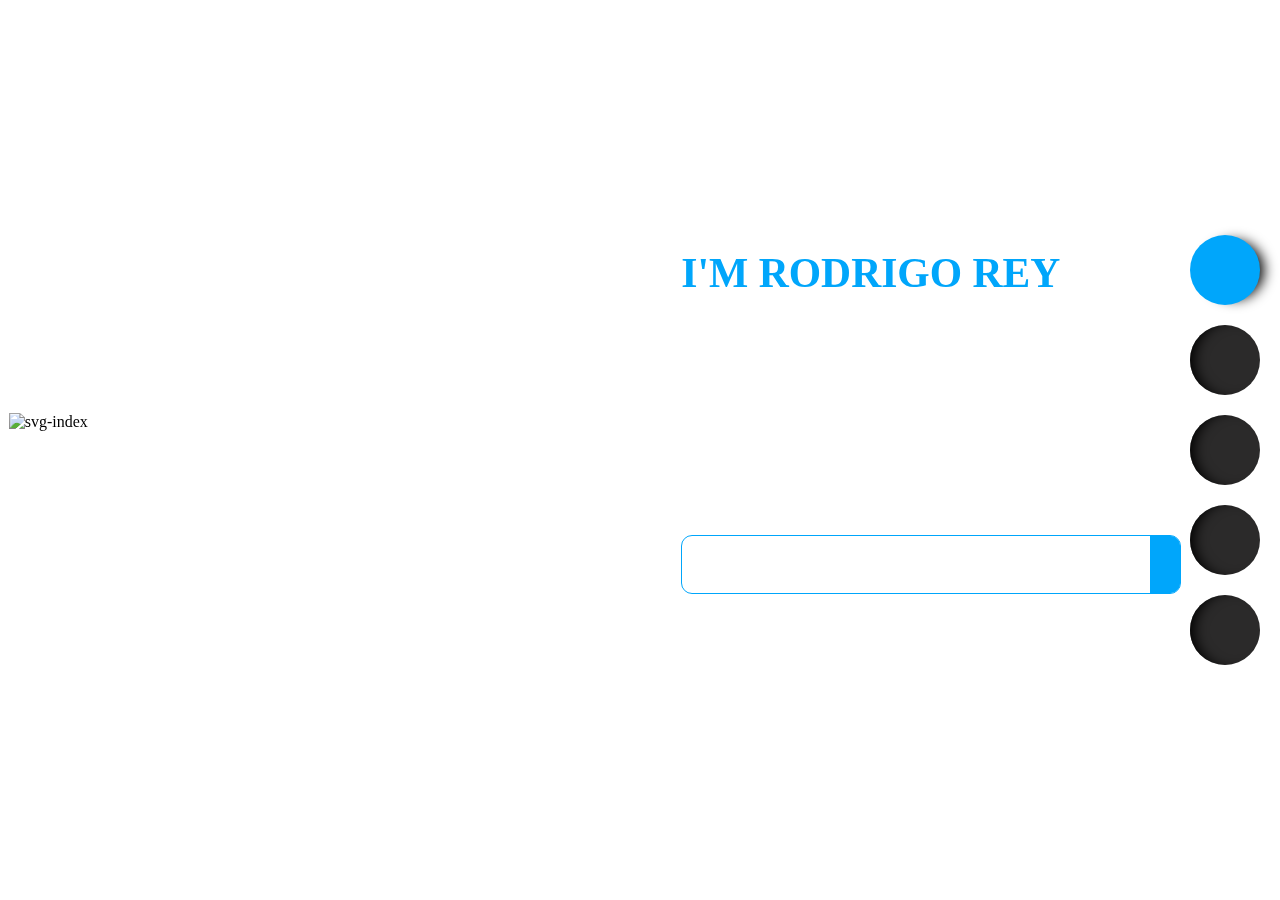
==== commit 9d623945: "add meta theme-color" ====
--- a/index.html
+++ b/index.html
@@ -9,6 +9,8 @@
     <meta name="copyright" content="Rodridev inc." />
     <meta name="author" content="Rodrigo Rey" />
     <meta name="audience" content="all" />
+    <meta name="theme-color" content="#111111" />
+
     <meta
       name="description"
       content="Discover my web development portfolio showcasing my design & development skills. See my projects and learn how I can create digital solutions for you."
@@ -24,7 +26,7 @@
 
     <!-- Google tag (gtag.js) -->
     <script
-      async
+      defer
       src="https://www.googletagmanager.com/gtag/js?id=G-EQL56H07B2"
     ></script>
     <script>
@@ -36,7 +38,6 @@
 
       gtag("config", "G-EQL56H07B2");
     </script>
-
     <link rel="stylesheet" href="styles/styles.css" />
     <link rel="shortcut icon" href="img/logo.webp" type="image/x-icon" />
     <script
@@ -98,7 +99,8 @@
       <main class="container-index__main">
         <div class="contenedor">
           <figure class="figure-home">
-            <img src="img/gif.gif" alt="gif" />
+            <!-- <img src="img/gif.gif" alt="gif" /> -->
+            <img src="img/svg-index.svg" alt="svg-index" />
           </figure>
           <section class="presentation">
             <h1 class="title-index">
--- a/styles/styles.css
+++ b/styles/styles.css
@@ -16,11 +16,16 @@
 body {
   width: 100%;
   height: 100%;
-  background-color: #111111;
+  background-color: rgba(69, 69, 69, 0);
+  background-image: url(../img/bg3.svg);
+  background-repeat: no-repeat;
+  background-size: cover;
+  backdrop-filter: blur(30px);
+  background-attachment: fixed;
 }
 
 html {
-  scrollbar-color: #ffb300 rgba(224, 224, 224, 0.0745098039);
+  scrollbar-color: #00a6fb rgba(224, 224, 224, 0.0745098039);
   scrollbar-width: thin;
 }
 
@@ -35,7 +40,7 @@
 
 ::selection {
   color: white;
-  background: #ffb300;
+  background: #00a6fb;
 }
 
 span {
@@ -51,9 +56,7 @@
   display: inline-block;
   padding-left: 0rem;
   color: #fff;
-  text-transform: uppercase;
   font-size: 1rem;
-  letter-spacing: 0.15rem;
   transition: all 0.3s;
   position: relative;
   overflow: hidden;
@@ -77,7 +80,7 @@
   right: 0;
   width: 0%;
   height: 100%;
-  background-color: #ffb300;
+  background-color: #00a6fb;
   transition: all 0.8s;
   z-index: -1;
 }
@@ -89,7 +92,7 @@
 @media (max-width: 900px) {
   .container-about {
     display: flex;
-    height: 100vh;
+    height: 100%;
     flex-flow: column nowrap;
     align-items: center;
   }
@@ -103,9 +106,10 @@
     position: relative;
     font-size: calc(3vw + 2rem);
     top: 50px;
+    margin-bottom: 30px;
   }
   .container-about .main-about h1 span {
-    color: #ffb300;
+    color: #00a6fb;
   }
   .container-about .main-about .figure-about {
     display: flex;
@@ -131,7 +135,7 @@
     text-decoration: none;
     color: white;
     text-align: center;
-    border: 1px solid #ffb300;
+    border: 1px solid #00a6fb;
     border-radius: 11px;
   }
   .container-about .main-about .info-about a span {
@@ -139,9 +143,9 @@
     padding: 0px 1% 0px;
   }
   .container-about .main-about .info-about a i {
-    background-color: #ffb300;
+    background-color: #00a6fb;
     width: 70px;
-    border: 10px solid #ffb300;
+    border: 10px solid #00a6fb;
     border-radius: 10px;
     height: 100%;
     min-height: 50px;
@@ -186,7 +190,7 @@
     color: white;
   }
   .container-about .main-about .title h1 span {
-    color: #ffb300;
+    color: #00a6fb;
   }
   .main-about {
     display: flex;
@@ -242,7 +246,7 @@
     text-decoration: none;
     color: white;
     text-align: center;
-    border: 1px solid #ffb300;
+    border: 1px solid #00a6fb;
     border-radius: 11px;
   }
   .info-about a span {
@@ -250,9 +254,9 @@
     padding: 0px 1% 0px;
   }
   .info-about a i {
-    background-color: #ffb300;
+    background-color: #00a6fb;
     width: 70px;
-    border: 15px solid #ffb300;
+    border: 15px solid #00a6fb;
     border-radius: 10px;
     height: 100%;
   }
@@ -286,7 +290,7 @@
     display: flex;
     justify-content: space-between;
     align-items: center;
-    height: 100vh;
+    height: 100%;
     flex-flow: column nowrap;
   }
   .container-contact h1 {
@@ -298,7 +302,7 @@
     text-align: center;
   }
   .container-contact h1 span {
-    color: #ffb300;
+    color: #00a6fb;
   }
   .container-contact .contact-container {
     display: flex;
@@ -330,7 +334,7 @@
   }
   .container-contact .contact-container .form-contact .info-contact input:focus {
     outline: none;
-    border: 1px solid #ffb300;
+    border: 1px solid #00a6fb;
   }
   .container-contact .contact-container .form-contact .message-contact textarea {
     padding-top: 10px;
@@ -348,7 +352,7 @@
   }
   .container-contact .contact-container .form-contact .message-contact textarea:focus {
     outline: none;
-    border: 1px solid #ffb300;
+    border: 1px solid #00a6fb;
   }
   .container-contact .contact-container .form-contact .button-contact {
     height: auto;
@@ -361,13 +365,13 @@
     justify-content: space-between;
     align-items: center;
     width: 60vw;
-    background-color: #111111;
+    background-color: rgba(69, 69, 69, 0);
     flex-flow: row nowrap;
     font-size: 25px;
     text-decoration: none;
     color: white;
     text-align: center;
-    border: 1px solid #ffb300;
+    border: 1px solid #00a6fb;
     border-radius: 11px;
     gap: 10px;
     height: auto;
@@ -376,10 +380,10 @@
     display: flex;
     justify-content: center;
     align-items: center;
-    background-color: #ffb300;
+    background-color: #00a6fb;
     width: 65px;
     height: 100%;
-    border: 30px solid #ffb300;
+    border: 30px solid #00a6fb;
     border-radius: 10px;
     min-height: 65px;
     max-height: 78px;
@@ -416,7 +420,7 @@
     text-align: center;
   }
   .container-contact h1 span {
-    color: #ffb300;
+    color: #00a6fb;
   }
   .container-contact .contact-container {
     display: flex;
@@ -449,7 +453,7 @@
   }
   .container-contact .contact-container .form-contact .message-contact textarea:focus {
     outline: none;
-    border: 1px solid #ffb300;
+    border: 1px solid #00a6fb;
   }
   .container-contact .contact-container .form-contact .info-contact {
     width: 60vw;
@@ -468,7 +472,7 @@
   }
   .container-contact .contact-container .form-contact .info-contact input:focus {
     outline: none;
-    border: 1px solid #ffb300;
+    border: 1px solid #00a6fb;
   }
   .container-contact .contact-container .form-contact .message-contact {
     width: 60vw;
@@ -492,12 +496,12 @@
     justify-content: space-between;
     align-items: center;
     width: 50%;
-    background-color: #111111;
+    background-color: rgba(69, 69, 69, 0);
     flex-flow: row nowrap;
     font-size: 25px;
     color: white;
     text-align: center;
-    border: 1px solid #ffb300;
+    border: 1px solid #00a6fb;
     border-radius: 11px;
   }
   .container-contact .contact-container .form-contact .button-contact .buttonmsg:hover {
@@ -507,10 +511,10 @@
     display: flex;
     justify-content: center;
     align-items: center;
-    background-color: #ffb300;
+    background-color: #00a6fb;
     width: 60px;
     height: 100%;
-    border: 20px solid #ffb300;
+    border: 20px solid #00a6fb;
     border-radius: 10px;
     min-height: 65px;
     max-height: 75px;
@@ -532,7 +536,7 @@
   display: flex;
   justify-content: space-between;
   align-items: center;
-  background-color: #111111;
+  background-color: rgba(69, 69, 69, 0);
   height: 100%;
   flex-flow: column nowrap;
 }
@@ -544,7 +548,7 @@
   padding-bottom: 30px;
 }
 .main-project .title-projects h1 span {
-  color: #ffb300;
+  color: #00a6fb;
 }
 .main-project .projects {
   display: flex;
@@ -563,7 +567,7 @@
   width: 300px;
   height: 200px;
   background-color: rgba(255, 255, 255, 0.1);
-  border: 2px solid #ffb300;
+  border: 2px solid #00a6fb;
   font-size: 16px;
   text-align: center;
   border-radius: 11px;
@@ -593,6 +597,28 @@
   font-size: 16px;
   font-weight: 900;
 }
+.main-project .projects__project .btn-info {
+  width: 100%;
+  height: 100%;
+  background-color: transparent;
+  border: none;
+}
+.main-project .projects__project .modal {
+  background-color: rgba(128, 128, 128, 0.361);
+}
+.main-project .projects__project .modal-content {
+  background-color: rgba(69, 69, 69, 0);
+  border: 2px solid #00a6fb;
+}
+.main-project .projects__project .modal-content .modal-title {
+  color: black;
+}
+.main-project .projects__project .modal-content .close {
+  color: red;
+}
+.main-project .projects__project .modal-content .modal-body figure img {
+  color: black;
+}
 .main-project .projects__project:hover .description {
   opacity: 1;
   border-radius: 11px;
@@ -625,7 +651,7 @@
     text-align: center;
   }
   .container-skills h1 span {
-    color: #ffb300;
+    color: #00a6fb;
   }
   .container-skills .main-skills {
     display: flex;
@@ -653,7 +679,7 @@
     width: 120px;
     height: 120px;
     background-color: rgba(255, 255, 255, 0.1);
-    border: 2px solid #ffb300;
+    border: 2px solid #00a6fb;
     font-size: 16px;
     font-weight: 400;
     text-align: center;
@@ -687,7 +713,7 @@
     user-select: none;
   }
   .container-skills .main-skills .content-skills .skills .skill .description h2 {
-    color: #111111;
+    color: black;
     font-size: 16px;
     font-weight: 900;
   }
@@ -722,7 +748,7 @@
     padding-bottom: 40px;
   }
   .container-skills h1 span {
-    color: #ffb300;
+    color: #00a6fb;
   }
   .container-skills .main-skills {
     display: flex;
@@ -767,7 +793,7 @@
     width: 150px;
     height: 150px;
     background-color: rgba(255, 255, 255, 0.1);
-    border: 2px solid #ffb300;
+    border: 2px solid #00a6fb;
     font-size: 16px;
     font-weight: 400;
     text-align: center;
@@ -800,7 +826,7 @@
     user-select: none;
   }
   .container-skills .main-skills .content-skills .skills .skill .description h2 {
-    color: #111111;
+    color: black;
     font-size: 16px;
     font-weight: 900;
   }
@@ -811,13 +837,13 @@
   display: flex;
   flex-flow: column nowrap;
   font-weight: bold;
-  color: #ffb300;
+  color: #00a6fb;
   font-size: calc(3vw + 2rem);
 }
 
 .presentation h1 {
   font-weight: bold;
-  color: #ffb300;
+  color: #00a6fb;
   font-size: calc(3vw + 2rem);
 }
 
@@ -843,7 +869,7 @@
     justify-content: center;
   }
   .container-index__main .contenedor .figure-home img {
-    min-width: 100px;
+    min-width: 300px;
     width: 100%;
     height: auto;
   }
@@ -864,7 +890,7 @@
     font-size: 40px;
     text-decoration: none;
     color: white;
-    border: 1px solid #ffb300;
+    border: 1px solid #00a6fb;
     border-radius: 11px;
     margin: 10px 10vw 0px 10vw;
   }
@@ -875,7 +901,7 @@
     height: 100%;
     width: 60px;
     text-align: center;
-    background-color: #ffb300;
+    background-color: #00a6fb;
     border-radius: 9px;
   }
 }
@@ -920,7 +946,7 @@
   .container-index__main .contenedor .presentation h1 {
     display: flex;
     flex-flow: column nowrap;
-    color: #ffb300;
+    color: #00a6fb;
     font-size: calc(2vw + 1rem);
   }
   .container-index__main .contenedor .presentation p {
@@ -939,7 +965,7 @@
     text-decoration: none;
     color: white;
     text-align: center;
-    border: 1px solid #ffb300;
+    border: 1px solid #00a6fb;
     border-radius: 11px;
   }
   .container-index__main .contenedor .presentation a:hover {
@@ -951,9 +977,9 @@
     padding: 5px 0.5rem 5px;
   }
   .container-index__main .contenedor .presentation a i {
-    background-color: #ffb300;
+    background-color: #00a6fb;
     width: 70px;
-    border: 15px solid #ffb300;
+    border: 15px solid #00a6fb;
     border-radius: 10px;
     height: 100%;
   }
@@ -1009,7 +1035,7 @@
 }
 @media (min-width: 901px) {
   .footer {
-    background-color: #111111;
+    background-color: rgba(69, 69, 69, 0);
     width: 100%;
     display: flex;
     bottom: 0;
@@ -1038,7 +1064,7 @@
     font-size: 40px;
   }
   .footer__item a:hover {
-    color: #ffb300;
+    color: #00a6fb;
   }
 }
 /*End footer*/
@@ -1068,7 +1094,7 @@
     list-style: none;
   }
   .container-index__header .nav__items .active a {
-    background-color: #ffb300;
+    background-color: #00a6fb;
   }
   .container-index__header .nav__items li {
     width: 100%;
@@ -1095,7 +1121,7 @@
     justify-content: center;
   }
   .container-index__header .nav__items__item a:hover {
-    background-color: #ffb300;
+    background-color: #00a6fb;
   }
 }
 @media (min-width: 901px) {
@@ -1108,7 +1134,7 @@
     list-style: none;
   }
   .nav__items .active a {
-    background-color: #ffb300;
+    background-color: #00a6fb;
     box-shadow: 10px 0px 13px -6px rgb(0, 0, 0);
     -webkit-box-shadow: 10px 0px 13px -6px rgb(0, 0, 0);
     -moz-box-shadow: 10px 0px 13px -6px rgb(0, 0, 0);
@@ -1140,7 +1166,7 @@
     -moz-box-shadow: 10px 0px 13px -6px rgb(0, 0, 0) inset;
   }
   .nav__items__item a:hover {
-    background-color: #ffb300;
+    background-color: #00a6fb;
     box-shadow: 10px 0px 13px -6px rgb(0, 0, 0);
     -webkit-box-shadow: 10px 0px 13px -6px rgb(0, 0, 0);
     -moz-box-shadow: 10px 0px 13px -6px rgb(0, 0, 0);
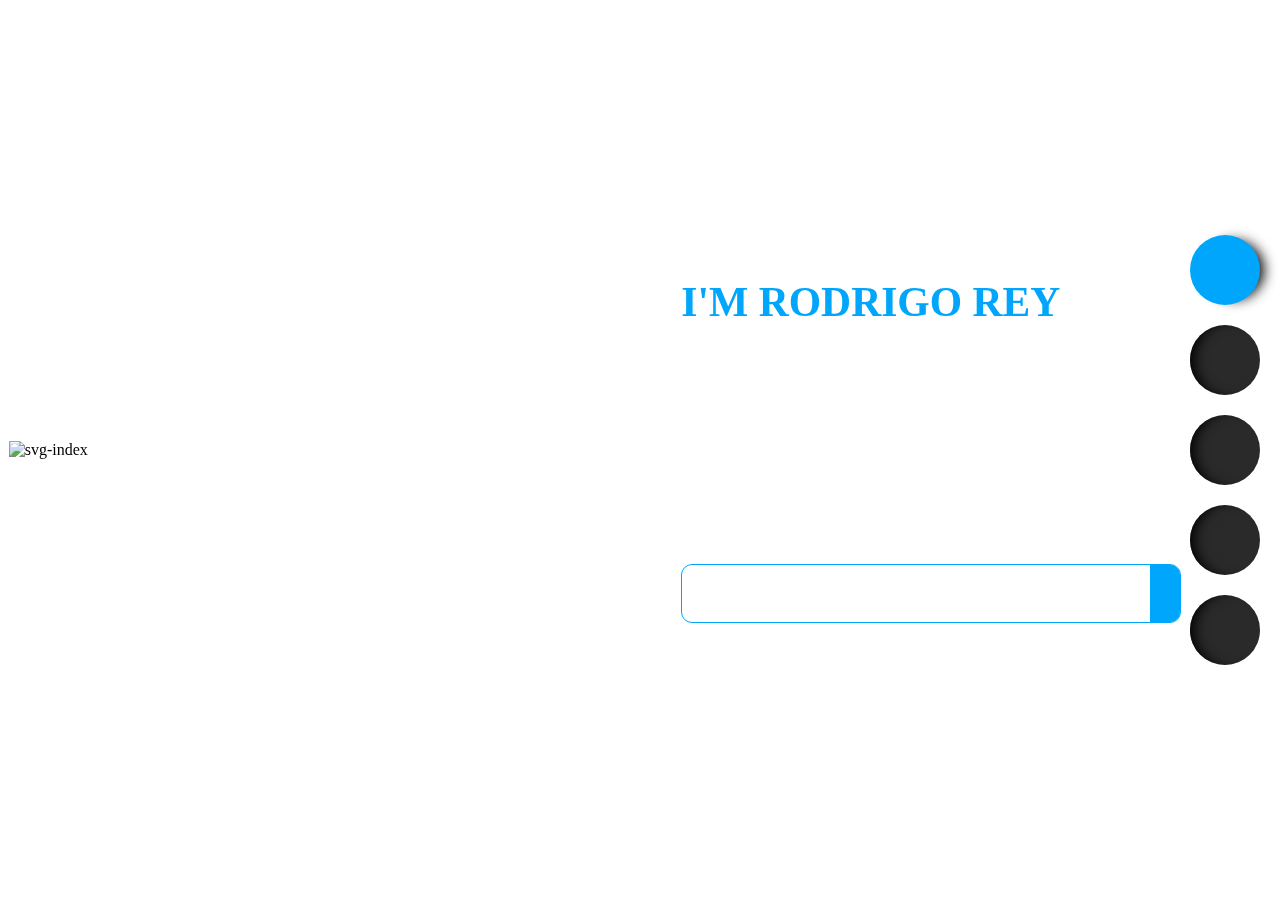
==== commit 81c0c6d4: "fix some bugs responsive background" ====
--- a/index.html
+++ b/index.html
@@ -47,55 +47,8 @@
     ></script>
     <title>Rodrigo Rey | Portfolio-Web</title>
   </head>
-  <body>
+  <body class="bodyBackground">
     <div class="container-index">
-      <header class="container-index__header">
-        <nav class="nav">
-          <ul class="nav__items">
-            <li class="nav__items__item active">
-              <a href="../index.html"
-                ><i class="fa fa-home" aria-hidden="true" aria-label="home"></i
-              ></a>
-            </li>
-            <li class="nav__items__item">
-              <a href="pages/about.html"
-                ><i
-                  class="fa fa-user"
-                  aria-hidden="true"
-                  aria-label="about me"
-                ></i
-              ></a>
-            </li>
-            <li class="nav__items__item">
-              <a href="pages/skills.html"
-                ><i
-                  class="fa fa-book"
-                  aria-hidden="true"
-                  aria-label="skills"
-                ></i
-              ></a>
-            </li>
-            <li class="nav__items__item">
-              <a href="pages/projects.html"
-                ><i
-                  class="fa fa-folder"
-                  aria-hidden="true"
-                  aria-label="projects"
-                ></i
-              ></a>
-            </li>
-            <li class="nav__items__item">
-              <a href="pages/contact.html">
-                <i
-                  class="fa fa-comment-o"
-                  aria-hidden="true"
-                  aria-label="contact"
-                ></i
-              ></a>
-            </li>
-          </ul>
-        </nav>
-      </header>
       <main class="container-index__main">
         <div class="contenedor">
           <figure class="figure-home">
@@ -146,6 +99,53 @@
           </li>
         </ul>
       </footer>
+      <header class="container-index__header">
+        <nav class="nav">
+          <ul class="nav__items">
+            <li class="nav__items__item active">
+              <a href="../index.html"
+                ><i class="fa fa-home" aria-hidden="true" aria-label="home"></i
+              ></a>
+            </li>
+            <li class="nav__items__item">
+              <a href="pages/about.html"
+                ><i
+                  class="fa fa-user"
+                  aria-hidden="true"
+                  aria-label="about me"
+                ></i
+              ></a>
+            </li>
+            <li class="nav__items__item">
+              <a href="pages/skills.html"
+                ><i
+                  class="fa fa-book"
+                  aria-hidden="true"
+                  aria-label="skills"
+                ></i
+              ></a>
+            </li>
+            <li class="nav__items__item">
+              <a href="pages/projects.html"
+                ><i
+                  class="fa fa-folder"
+                  aria-hidden="true"
+                  aria-label="projects"
+                ></i
+              ></a>
+            </li>
+            <li class="nav__items__item">
+              <a href="pages/contact.html">
+                <i
+                  class="fa fa-comment-o"
+                  aria-hidden="true"
+                  aria-label="contact"
+                ></i
+              ></a>
+            </li>
+          </ul>
+        </nav>
+      </header>
     </div>
   </body>
 </html>
--- a/styles/styles.css
+++ b/styles/styles.css
@@ -16,17 +16,21 @@
 body {
   width: 100%;
   height: 100%;
-  background-color: rgba(69, 69, 69, 0);
   background-image: url(../img/bg3.svg);
   background-repeat: no-repeat;
   background-size: cover;
-  backdrop-filter: blur(30px);
   background-attachment: fixed;
 }
 
+@media (max-width: 500px) {
+  .aboutSkills {
+    height: auto;
+  }
+}
 html {
   scrollbar-color: #00a6fb rgba(224, 224, 224, 0.0745098039);
   scrollbar-width: thin;
+  height: 100%;
 }
 
 a {
@@ -84,6 +88,9 @@
   transition: all 0.8s;
   z-index: -1;
 }
+.button:hover {
+  cursor: pointer;
+}
 .button:hover:before {
   width: 100%;
 }
@@ -95,6 +102,9 @@
     height: 100%;
     flex-flow: column nowrap;
     align-items: center;
+    justify-content: space-between;
+    backdrop-filter: blur(30px);
+    -webkit-backdrop-filter: blur(30px);
   }
   .container-about .main-about {
     display: flex;
@@ -181,6 +191,8 @@
     align-items: center;
     height: 100vh;
     flex-flow: column nowrap;
+    backdrop-filter: blur(30px);
+    -webkit-backdrop-filter: blur(30px);
   }
   .container-about h1 {
     padding-top: 20px;
@@ -286,12 +298,17 @@
 /*End About*/
 /*Start Contact*/
 @media (max-width: 900px) {
+  .bodyBackground {
+    height: auto;
+  }
   .container-contact {
     display: flex;
     justify-content: space-between;
     align-items: center;
     height: 100%;
     flex-flow: column nowrap;
+    backdrop-filter: blur(30px);
+    -webkit-backdrop-filter: blur(30px);
   }
   .container-contact h1 {
     color: white;
@@ -365,7 +382,7 @@
     justify-content: space-between;
     align-items: center;
     width: 60vw;
-    background-color: rgba(69, 69, 69, 0);
+    background-color: transparent;
     flex-flow: row nowrap;
     font-size: 25px;
     text-decoration: none;
@@ -410,6 +427,8 @@
     align-items: center;
     height: 100vh;
     flex-flow: column nowrap;
+    backdrop-filter: blur(30px);
+    -webkit-backdrop-filter: blur(30px);
   }
   .container-contact h1 {
     color: white;
@@ -496,7 +515,7 @@
     justify-content: space-between;
     align-items: center;
     width: 50%;
-    background-color: rgba(69, 69, 69, 0);
+    background-color: transparent;
     flex-flow: row nowrap;
     font-size: 25px;
     color: white;
@@ -536,14 +555,12 @@
   display: flex;
   justify-content: space-between;
   align-items: center;
-  background-color: rgba(69, 69, 69, 0);
-  height: 100%;
   flex-flow: column nowrap;
 }
 .main-project .title-projects h1 {
   color: white;
   position: relative;
-  font-size: calc(3vw + 1rem);
+  font-size: calc(3vw + 2rem);
   margin-top: 20px;
   padding-bottom: 30px;
 }
@@ -607,7 +624,7 @@
   background-color: rgba(128, 128, 128, 0.361);
 }
 .main-project .projects__project .modal-content {
-  background-color: rgba(69, 69, 69, 0);
+  background-color: #454545;
   border: 2px solid #00a6fb;
 }
 .main-project .projects__project .modal-content .modal-title {
@@ -624,6 +641,14 @@
   border-radius: 11px;
 }
 
+.container-project {
+  height: auto;
+  display: flex;
+  flex-direction: column;
+  backdrop-filter: blur(30px);
+  -webkit-backdrop-filter: blur(30px);
+}
+
 @media (max-width: 900px) {
   .title-projects h1 {
     font-size: calc(3vw + 1.5rem);
@@ -633,15 +658,26 @@
     height: 150px;
   }
 }
+@media (min-width: 1170px) {
+  .container-project {
+    height: 100vh;
+  }
+}
 /*----------End Projects----------*/
 /*----------Start Skills----------*/
+.container-skills {
+  height: auto;
+}
+
 @media (max-width: 900px) {
   .container-skills {
     display: flex;
+    justify-content: center;
+    align-items: center;
+    flex-flow: column nowrap;
+    backdrop-filter: blur(30px);
+    -webkit-backdrop-filter: blur(30px);
     justify-content: space-between;
-    align-items: center;
-    height: 100%;
-    flex-flow: column nowrap;
   }
   .container-skills h1 {
     color: white;
@@ -732,6 +768,17 @@
     text-align: center;
   }
 }
+@media (min-width: 850px) and (max-width: 900px) {
+  .container-skills {
+    height: 100%;
+  }
+}
+@media (min-width: 900px) and (max-width: 922px) {
+  .bodySkills .container-skills {
+    height: auto;
+    padding-bottom: 75px;
+  }
+}
 @media (min-width: 901px) {
   .container-skills {
     display: flex;
@@ -739,6 +786,8 @@
     align-items: center;
     height: 100vh;
     flex-flow: column nowrap;
+    backdrop-filter: blur(30px);
+    -webkit-backdrop-filter: blur(30px);
   }
   .container-skills h1 {
     color: white;
@@ -850,9 +899,11 @@
 @media (max-width: 900px) {
   .container-index {
     display: flex;
-    height: 100vh;
+    height: 100%;
     flex-flow: column nowrap;
     justify-content: space-between;
+    backdrop-filter: blur(30px);
+    -webkit-backdrop-filter: blur(30px);
   }
   .container-index__main {
     display: flex;
@@ -910,6 +961,8 @@
     display: flex;
     height: 100vh;
     flex-flow: column nowrap;
+    backdrop-filter: blur(30px);
+    -webkit-backdrop-filter: blur(30px);
   }
   .container-index__header {
     height: 100%;
@@ -1010,7 +1063,6 @@
     width: 100%;
     display: flex;
     justify-content: center;
-    padding-bottom: 75px;
   }
   .footer__iconos {
     display: flex;
@@ -1035,9 +1087,9 @@
 }
 @media (min-width: 901px) {
   .footer {
-    background-color: rgba(69, 69, 69, 0);
-    width: 100%;
-    display: flex;
+    width: 100%;
+    display: flex;
+    position: fixed;
     bottom: 0;
     justify-content: center;
     padding-bottom: 5px;
@@ -1072,7 +1124,7 @@
 @media (max-width: 900px) {
   .container-index__header {
     display: flex;
-    position: fixed;
+    position: sticky;
     bottom: 0;
     width: 100%;
     justify-content: center;
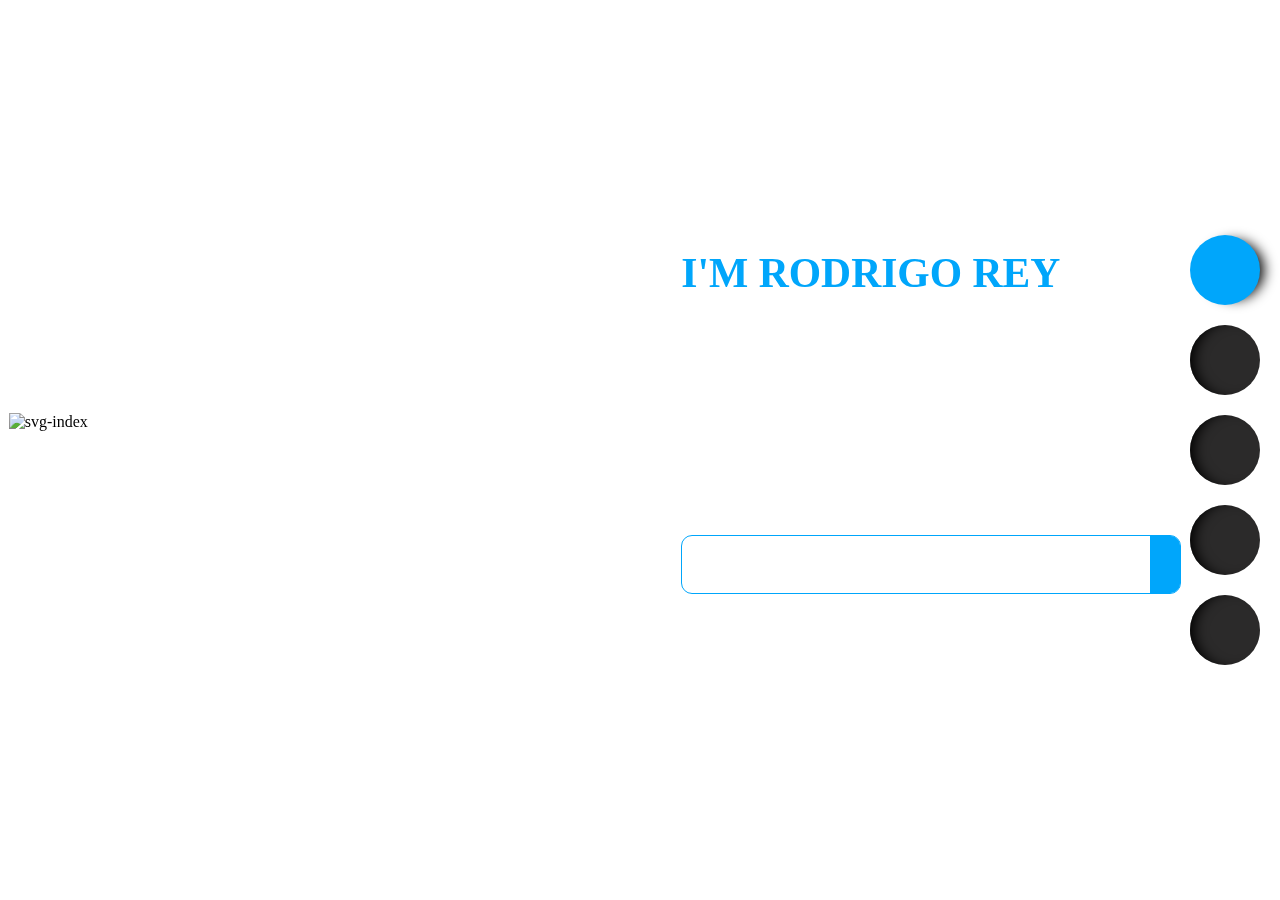
==== commit 1338c422: "responsive" ====
--- a/index.html
+++ b/index.html
@@ -47,7 +47,7 @@
     ></script>
     <title>Rodrigo Rey | Portfolio-Web</title>
   </head>
-  <body class="bodyBackground">
+  <body>
     <div class="container-index">
       <main class="container-index__main">
         <div class="contenedor">
--- a/styles/styles.css
+++ b/styles/styles.css
@@ -14,23 +14,17 @@
 
 /*Start General*/
 body {
-  width: 100%;
-  height: 100%;
   background-image: url(../img/bg3.svg);
   background-repeat: no-repeat;
   background-size: cover;
   background-attachment: fixed;
-}
-
-@media (max-width: 500px) {
-  .aboutSkills {
-    height: auto;
-  }
-}
+  backdrop-filter: blur(30px);
+  -webkit-backdrop-filter: blur(30px);
+}
+
 html {
   scrollbar-color: #00a6fb rgba(224, 224, 224, 0.0745098039);
   scrollbar-width: thin;
-  height: 100%;
 }
 
 a {
@@ -189,10 +183,8 @@
     display: flex;
     justify-content: center;
     align-items: center;
-    height: 100vh;
-    flex-flow: column nowrap;
-    backdrop-filter: blur(30px);
-    -webkit-backdrop-filter: blur(30px);
+    height: 100%;
+    flex-flow: column nowrap;
   }
   .container-about h1 {
     padding-top: 20px;
@@ -291,24 +283,19 @@
 }
 @media (max-width: 304px) {
   .info-about a i {
-    height: 95px !important;
+    height: 95px;
     padding: 10px;
   }
 }
 /*End About*/
 /*Start Contact*/
 @media (max-width: 900px) {
-  .bodyBackground {
-    height: auto;
-  }
   .container-contact {
     display: flex;
     justify-content: space-between;
     align-items: center;
     height: 100%;
     flex-flow: column nowrap;
-    backdrop-filter: blur(30px);
-    -webkit-backdrop-filter: blur(30px);
   }
   .container-contact h1 {
     color: white;
@@ -425,10 +412,8 @@
     display: flex;
     justify-content: space-between;
     align-items: center;
-    height: 100vh;
-    flex-flow: column nowrap;
-    backdrop-filter: blur(30px);
-    -webkit-backdrop-filter: blur(30px);
+    height: 100%;
+    flex-flow: column nowrap;
   }
   .container-contact h1 {
     color: white;
@@ -622,6 +607,7 @@
 }
 .main-project .projects__project .modal {
   background-color: rgba(128, 128, 128, 0.361);
+  height: 100vh;
 }
 .main-project .projects__project .modal-content {
   background-color: #454545;
@@ -649,6 +635,10 @@
   -webkit-backdrop-filter: blur(30px);
 }
 
+.modal-backdrop {
+  z-index: -1;
+}
+
 @media (max-width: 900px) {
   .title-projects h1 {
     font-size: calc(3vw + 1.5rem);
@@ -658,25 +648,14 @@
     height: 150px;
   }
 }
-@media (min-width: 1170px) {
-  .container-project {
-    height: 100vh;
-  }
-}
 /*----------End Projects----------*/
 /*----------Start Skills----------*/
-.container-skills {
-  height: auto;
-}
-
 @media (max-width: 900px) {
   .container-skills {
     display: flex;
     justify-content: center;
     align-items: center;
     flex-flow: column nowrap;
-    backdrop-filter: blur(30px);
-    -webkit-backdrop-filter: blur(30px);
     justify-content: space-between;
   }
   .container-skills h1 {
@@ -766,17 +745,6 @@
     background-color: #444444;
     border-radius: 5px;
     text-align: center;
-  }
-}
-@media (min-width: 850px) and (max-width: 900px) {
-  .container-skills {
-    height: 100%;
-  }
-}
-@media (min-width: 900px) and (max-width: 922px) {
-  .bodySkills .container-skills {
-    height: auto;
-    padding-bottom: 75px;
   }
 }
 @media (min-width: 901px) {
@@ -1089,7 +1057,6 @@
   .footer {
     width: 100%;
     display: flex;
-    position: fixed;
     bottom: 0;
     justify-content: center;
     padding-bottom: 5px;
